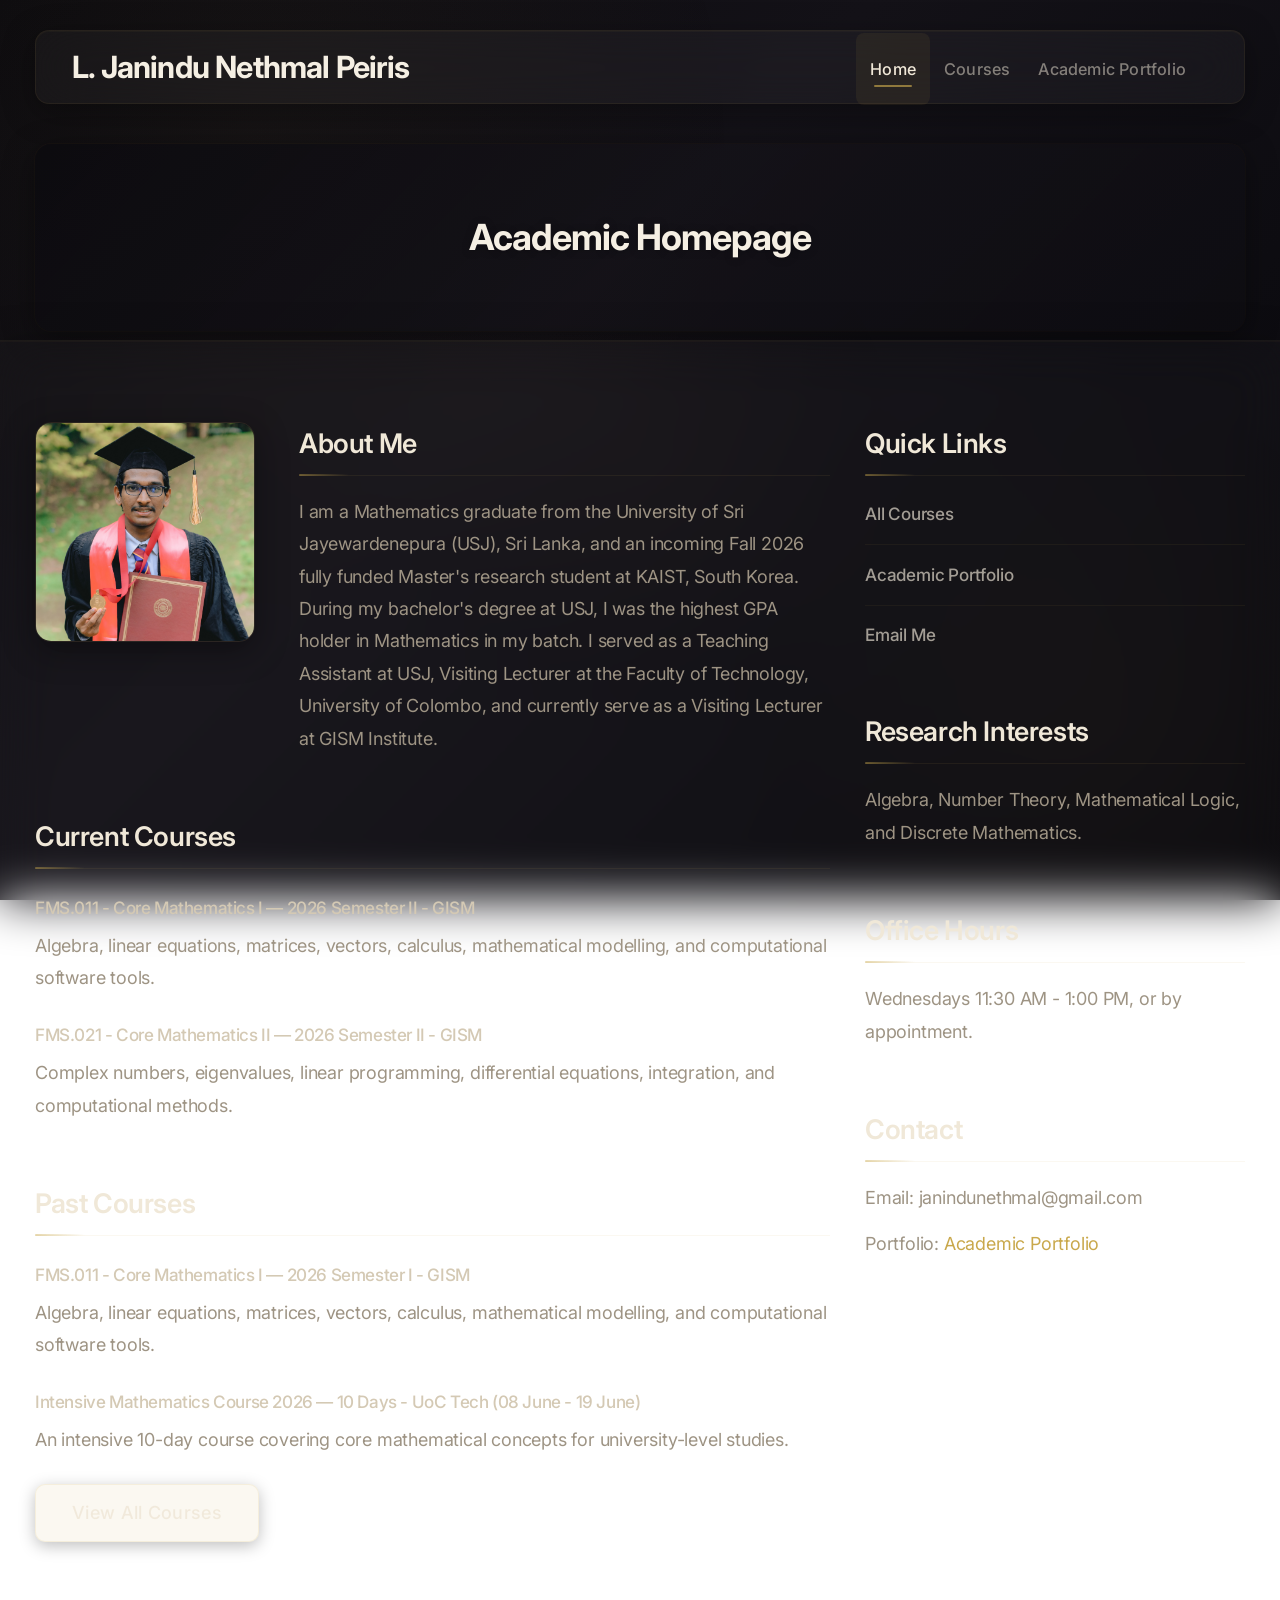
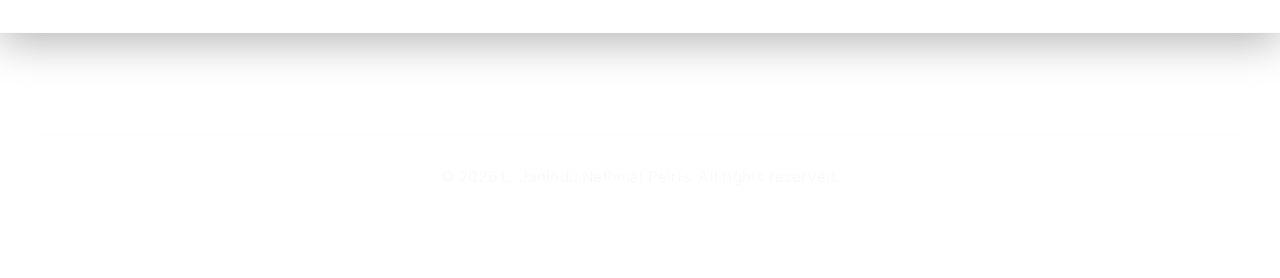
==== index.html @ fde42e86 "Update page title for brevity: reflect "Janindu Nethmal - My Academic Teaching Website"" ====
<!DOCTYPE HTML>
<html>
<head>
	<title>Janindu Nethmal - My Academic Teaching Website</title>
	<meta charset="utf-8" />
	<meta name="viewport" content="width=device-width, initial-scale=1, user-scalable=no" />
	<link rel="stylesheet" href="assets/css/main.css" />
</head>
<body>
<div id="page-wrapper">
<div id="header-wrapper"><div class="container"><div class="row"><div class="col-12"><header id="header"><h1><a href="index.html" id="logo">L. Janindu Nethmal Peiris</a></h1><nav id="nav"><a href="index.html" class="current-page-item">Home</a><a href="courses.html">Courses</a><a href="https://janindunethmal.github.io/my-academic-portfolio-website/" target="_blank">Academic Portfolio</a></nav></header></div></div></div></div>
<div id="banner-wrapper"><div class="container"><div id="banner"><h2>Academic Homepage</h2></div></div></div>
<div id="main"><div class="container"><div class="row main-row"><div class="col-8 col-12-medium">
<section class="about-section"><div class="about-grid"><div class="about-photo-col"><div class="about-photo-wrapper"><img src="images/profile.jpg" alt="L. Janindu Nethmal Peiris" class="about-photo" /></div></div><div class="about-text-col"><h2>About Me</h2>
<p>I am a Mathematics graduate from the University of Sri Jayewardenepura (USJ), Sri Lanka, and an incoming Fall 2026 fully funded Master's research student at KAIST, South Korea. During my bachelor's degree at USJ, I was the highest GPA holder in Mathematics in my batch. I served as a Teaching Assistant at USJ, Visiting Lecturer at the Faculty of Technology, University of Colombo, and currently serve as a Visiting Lecturer at GISM Institute.</p>
</div></div></section>
<section><h2>Current Courses</h2><ul class="small-image-list">
<li><a href="FMS.011%20Core%20Mathematics%20I%20-%202026%20Semester%20II.html"><h4>FMS.011 - Core Mathematics I &mdash; 2026 Semester II - GISM</h4></a><p>Algebra, linear equations, matrices, vectors, calculus, mathematical modelling, and computational software tools.</p></li>
<li><a href="FMS.021%20Core%20Mathematics%20II%20-%202026%20Semester%20II.html"><h4>FMS.021 - Core Mathematics II &mdash; 2026 Semester II - GISM</h4></a><p>Complex numbers, eigenvalues, linear programming, differential equations, integration, and computational methods.</p></li>
</ul></section>
<section><h2>Past Courses</h2><ul class="small-image-list">
<li><a href="FMS.011%20Core%20Mathematics%20I%20-%202026%20Semester%20I.html"><h4>FMS.011 - Core Mathematics I &mdash; 2026 Semester I - GISM</h4></a><p>Algebra, linear equations, matrices, vectors, calculus, mathematical modelling, and computational software tools.</p></li>
<li><a href="course-intensive-maths-uoc-tech.html"><h4>Intensive Mathematics Course 2026 &mdash; 10 Days - UoC Tech (08 June - 19 June)</h4></a><p>An intensive 10-day course covering core mathematical concepts for university-level studies.</p></li>
</ul><footer class="controls"><a href="courses.html" class="button">View All Courses</a></footer></section>
</div><div class="col-4 col-12-medium">
<section><h2>Quick Links</h2><ul class="link-list"><li><a href="courses.html">All Courses</a></li><li><a href="https://janindunethmal.github.io/my-academic-portfolio-website/" target="_blank">Academic Portfolio</a></li><li><a href="mailto:janindunethmal@gmail.com">Email Me</a></li></ul></section>
<section><h2>Research Interests</h2><p>Algebra, Number Theory, Mathematical Logic, and Discrete Mathematics.</p></section>
<section><h2>Office Hours</h2>
<p>Wednesdays 11:30 AM - 1:00 PM, or by appointment.</p>
</section>
<section><h2>Contact</h2><p>Email: janindunethmal@gmail.com</p><p>Portfolio: <a href="https://janindunethmal.github.io/my-academic-portfolio-website" target="_blank">Academic Portfolio</a></p></section>
</div></div></div></div>
<div id="footer-wrapper"><div class="container"><div class="row"><div class="col-12"><div id="copyright">&copy; 2026 L. Janindu Nethmal Peiris. All rights reserved.</div></div></div></div></div>
</div>
<script src="assets/js/jquery.min.js"></script><script src="assets/js/browser.min.js"></script><script src="assets/js/breakpoints.min.js"></script><script src="assets/js/util.js"></script><script src="assets/js/main.js"></script>
</body>
</html>
---- assets/css/main.css ----
@import url("https://fonts.googleapis.com/css2?family=Inter:wght@300;400;500;600;700&family=Ubuntu+Condensed&display=swap");

/*
	Minimaxing by HTML5 UP — Crystal Glassmorphism Redesign
*/

html, body, div, span, applet, object,
iframe, h1, h2, h3, h4, h5, h6, p, blockquote,
pre, a, abbr, acronym, address, big, cite,
code, del, dfn, em, img, ins, kbd, q, s, samp,
small, strike, strong, sub, sup, tt, var, b,
u, i, center, dl, dt, dd, ol, ul, li, fieldset,
form, label, legend, table, caption, tbody,
tfoot, thead, tr, th, td, article, aside,
canvas, details, embed, figure, figcaption,
footer, header, hgroup, menu, nav, output, ruby,
section, summary, time, mark, audio, video {
	margin: 0;
	padding: 0;
	border: 0;
	font-size: 100%;
	font: inherit;
	vertical-align: baseline;}

article, aside, details, figcaption, figure,
footer, header, hgroup, menu, nav, section {
	display: block;}

body {
	line-height: 1;
}

ol, ul {
	list-style: none;
}

blockquote, q {
	quotes: none;
}

	blockquote:before, blockquote:after, q:before, q:after {
		content: '';
		content: none;
	}

table {
	border-collapse: collapse;
	border-spacing: 0;
}

body {
	-webkit-text-size-adjust: none;
}

mark {
	background-color: transparent;
	color: inherit;
}

input::-moz-focus-inner {
	border: 0;
	padding: 0;
}

input, select, textarea {
	-moz-appearance: none;
	-webkit-appearance: none;
	-ms-appearance: none;
	appearance: none;
}

/* Basic */

	html {
		box-sizing: border-box;
	}

	*, *:before, *:after {
		box-sizing: inherit;
	}

	@-ms-viewport {
		width: device-width;
	}

	body {
		font-size: 13.5pt;
		font-family: 'Inter', -apple-system, BlinkMacSystemFont, 'Segoe UI', sans-serif;
		background: linear-gradient(135deg, #0c0b0f 0%, #141218 40%, #0e0d12 70%, #09080c 100%);
		background-attachment: fixed;
		color: #b8b0a4;
		letter-spacing: -0.2px;
		line-height: 1.6;
		-webkit-font-smoothing: antialiased;
		-moz-osx-font-smoothing: grayscale;
		min-height: 100vh;
	}

	body::before {
		content: '';
		position: fixed;
		top: 0;
		left: 0;
		width: 100%;
		height: 100%;
		background:
			radial-gradient(ellipse 700px 700px at 20% 15%, rgba(201, 168, 76, 0.045) 0%, transparent 70%),
			radial-gradient(ellipse 500px 500px at 85% 80%, rgba(180, 140, 60, 0.03) 0%, transparent 70%),
			radial-gradient(ellipse 400px 400px at 50% 50%, rgba(160, 120, 50, 0.025) 0%, transparent 70%);
		pointer-events: none;
		z-index: 0;
	}

	h1, h2, h3, h4 {
		color: #f0e8d8;
		font-weight: 600;
		letter-spacing: -0.4px;
	}

	h1 {
		font-weight: 700;
	}

	h2 {
		font-size: 1.5em;
		margin-bottom: 1em;
		position: relative;
	}

	h3, h4 {
		color: #d4c9b4;
		margin-bottom: 0.5em;
	}

	h3 {
		font-size: 1.15em;
		margin-bottom: 0.8em;
		font-weight: 600;
	}

	h4 {
		font-size: 0.95em;
		font-weight: 500;
	}

	p, ul {
		margin-bottom: 1.25em;
	}

	p {
		line-height: 1.85em;
		color: #9e9484;
	}

	strong {
		color: #e8e0d0;
		font-weight: 600;
	}

	img.left {
		float: left;
		margin: 2px 1.25em 0 0;
	}

	img.top {
		margin: 4px 0 2.25em 0;
	}

	ul {
		padding: 0.25em 0 0 0;
	}

	a {
		color: #c9a84c;
		text-decoration: none;
		transition: color 0.3s ease;
	}

		a:hover {
			color: #e0c468;
			text-decoration: none;
		}

	* > p:last-child {
		margin-bottom: 0 !important;
	}

	section, article {
		margin: 0 0 60px 0;
	}

	section:last-child, article:last-child {
		margin-bottom: 0;
	}

/* Page Wrapper */

	#page-wrapper {
		position: relative;
		z-index: 1;
	}

/* Animations */

	@keyframes fadeIn {
		from { opacity: 0; transform: translateY(12px); }
		to { opacity: 1; transform: translateY(0); }
	}

/* Container */

	.container {
		margin: 0 auto;
		max-width: 100%;
		width: 1200px;
	}

		@media screen and (max-width: 1680px) {

			.container {
				width: 1200px;
			}

		}

		@media screen and (max-width: 1280px) {

			.container {
				width: calc(100% - 70px);
			}

		}

		@media screen and (max-width: 980px) {

			.container {
				width: calc(100% - 100px);
			}

		}

		@media screen and (max-width: 736px) {

			.container {
				width: calc(100% - 40px);
			}

		}

/* Row */

	.row {
		display: flex;
		flex-wrap: wrap;
		box-sizing: border-box;
		align-items: stretch;
	}

		.row > * {
			box-sizing: border-box;
		}

		.row.gtr-uniform > * > :last-child {
			margin-bottom: 0;
		}

		.row.aln-left {
			justify-content: flex-start;
		}

		.row.aln-center {
			justify-content: center;
		}

		.row.aln-right {
			justify-content: flex-end;
		}

		.row.aln-top {
			align-items: flex-start;
		}

		.row.aln-middle {
			align-items: center;
		}

		.row.aln-bottom {
			align-items: flex-end;
		}

		.row > .imp {
			order: -1;
		}

		.row > .col-1 {
			width: 8.33333%;
		}

		.row > .off-1 {
			margin-left: 8.33333%;
		}

		.row > .col-2 {
			width: 16.66667%;
		}

		.row > .off-2 {
			margin-left: 16.66667%;
		}

		.row > .col-3 {
			width: 25%;
		}

		.row > .off-3 {
			margin-left: 25%;
		}

		.row > .col-4 {
			width: 33.33333%;
		}

		.row > .off-4 {
			margin-left: 33.33333%;
		}

		.row > .col-5 {
			width: 41.66667%;
		}

		.row > .off-5 {
			margin-left: 41.66667%;
		}

		.row > .col-6 {
			width: 50%;
		}

		.row > .off-6 {
			margin-left: 50%;
		}

		.row > .col-7 {
			width: 58.33333%;
		}

		.row > .off-7 {
			margin-left: 58.33333%;
		}

		.row > .col-8 {
			width: 66.66667%;
		}

		.row > .off-8 {
			margin-left: 66.66667%;
		}

		.row > .col-9 {
			width: 75%;
		}

		.row > .off-9 {
			margin-left: 75%;
		}

		.row > .col-10 {
			width: 83.33333%;
		}

		.row > .off-10 {
			margin-left: 83.33333%;
		}

		.row > .col-11 {
			width: 91.66667%;
		}

		.row > .off-11 {
			margin-left: 91.66667%;
		}

		.row > .col-12 {
			width: 100%;
		}

		.row > .off-12 {
			margin-left: 100%;
		}

		.row.gtr-0 {
			margin-top: 0px;
			margin-left: 0px;
		}

			.row.gtr-0 > * {
				padding: 0px 0 0 0px;
			}

			.row.gtr-0.gtr-uniform {
				margin-top: 0px;
			}

				.row.gtr-0.gtr-uniform > * {
					padding-top: 0px;
				}

		.row.gtr-25 {
			margin-top: -12.5px;
			margin-left: -12.5px;
		}

			.row.gtr-25 > * {
				padding: 12.5px 0 0 12.5px;
			}

			.row.gtr-25.gtr-uniform {
				margin-top: -12.5px;
			}

				.row.gtr-25.gtr-uniform > * {
					padding-top: 12.5px;
				}

		.row.gtr-50 {
			margin-top: -25px;
			margin-left: -25px;
		}

			.row.gtr-50 > * {
				padding: 25px 0 0 25px;
			}

			.row.gtr-50.gtr-uniform {
				margin-top: -25px;
			}

				.row.gtr-50.gtr-uniform > * {
					padding-top: 25px;
				}

		.row {
			margin-top: -50px;
			margin-left: -50px;
		}

			.row > * {
				padding: 50px 0 0 50px;
			}

			.row.gtr-uniform {
				margin-top: -50px;
			}

				.row.gtr-uniform > * {
					padding-top: 50px;
				}

		.row.gtr-150 {
			margin-top: -75px;
			margin-left: -75px;
		}

			.row.gtr-150 > * {
				padding: 75px 0 0 75px;
			}

			.row.gtr-150.gtr-uniform {
				margin-top: -75px;
			}

				.row.gtr-150.gtr-uniform > * {
					padding-top: 75px;
				}

		.row.gtr-200 {
			margin-top: -100px;
			margin-left: -100px;
		}

			.row.gtr-200 > * {
				padding: 100px 0 0 100px;
			}

			.row.gtr-200.gtr-uniform {
				margin-top: -100px;
			}

				.row.gtr-200.gtr-uniform > * {
					padding-top: 100px;
				}

		@media screen and (max-width: 1680px) {

			.row {
				display: flex;
				flex-wrap: wrap;
				box-sizing: border-box;
				align-items: stretch;
			}

				.row > * {
					box-sizing: border-box;
				}

				.row.gtr-uniform > * > :last-child {
					margin-bottom: 0;
				}

				.row.aln-left {
					justify-content: flex-start;
				}

				.row.aln-center {
					justify-content: center;
				}

				.row.aln-right {
					justify-content: flex-end;
				}

				.row.aln-top {
					align-items: flex-start;
				}

				.row.aln-middle {
					align-items: center;
				}

				.row.aln-bottom {
					align-items: flex-end;
				}

				.row > .imp-xlarge {
					order: -1;
				}

				.row > .col-1-xlarge {
					width: 8.33333%;
				}

				.row > .off-1-xlarge {
					margin-left: 8.33333%;
				}

				.row > .col-2-xlarge {
					width: 16.66667%;
				}

				.row > .off-2-xlarge {
					margin-left: 16.66667%;
				}

				.row > .col-3-xlarge {
					width: 25%;
				}

				.row > .off-3-xlarge {
					margin-left: 25%;
				}

				.row > .col-4-xlarge {
					width: 33.33333%;
				}

				.row > .off-4-xlarge {
					margin-left: 33.33333%;
				}

				.row > .col-5-xlarge {
					width: 41.66667%;
				}

				.row > .off-5-xlarge {
					margin-left: 41.66667%;
				}

				.row > .col-6-xlarge {
					width: 50%;
				}

				.row > .off-6-xlarge {
					margin-left: 50%;
				}

				.row > .col-7-xlarge {
					width: 58.33333%;
				}

				.row > .off-7-xlarge {
					margin-left: 58.33333%;
				}

				.row > .col-8-xlarge {
					width: 66.66667%;
				}

				.row > .off-8-xlarge {
					margin-left: 66.66667%;
				}

				.row > .col-9-xlarge {
					width: 75%;
				}

				.row > .off-9-xlarge {
					margin-left: 75%;
				}

				.row > .col-10-xlarge {
					width: 83.33333%;
				}

				.row > .off-10-xlarge {
					margin-left: 83.33333%;
				}

				.row > .col-11-xlarge {
					width: 91.66667%;
				}

				.row > .off-11-xlarge {
					margin-left: 91.66667%;
				}

				.row > .col-12-xlarge {
					width: 100%;
				}

				.row > .off-12-xlarge {
					margin-left: 100%;
				}

				.row.gtr-0 {
					margin-top: 0px;
					margin-left: 0px;
				}

					.row.gtr-0 > * {
						padding: 0px 0 0 0px;
					}

					.row.gtr-0.gtr-uniform {
						margin-top: 0px;
					}

						.row.gtr-0.gtr-uniform > * {
							padding-top: 0px;
						}

				.row.gtr-25 {
					margin-top: -12.5px;
					margin-left: -12.5px;
				}

					.row.gtr-25 > * {
						padding: 12.5px 0 0 12.5px;
					}

					.row.gtr-25.gtr-uniform {
						margin-top: -12.5px;
					}

						.row.gtr-25.gtr-uniform > * {
							padding-top: 12.5px;
						}

				.row.gtr-50 {
					margin-top: -25px;
					margin-left: -25px;
				}

					.row.gtr-50 > * {
						padding: 25px 0 0 25px;
					}

					.row.gtr-50.gtr-uniform {
						margin-top: -25px;
					}

						.row.gtr-50.gtr-uniform > * {
							padding-top: 25px;
						}

				.row {
					margin-top: -50px;
					margin-left: -50px;
				}

					.row > * {
						padding: 50px 0 0 50px;
					}

					.row.gtr-uniform {
						margin-top: -50px;
					}

						.row.gtr-uniform > * {
							padding-top: 50px;
						}

				.row.gtr-150 {
					margin-top: -75px;
					margin-left: -75px;
				}

					.row.gtr-150 > * {
						padding: 75px 0 0 75px;
					}

					.row.gtr-150.gtr-uniform {
						margin-top: -75px;
					}

						.row.gtr-150.gtr-uniform > * {
							padding-top: 75px;
						}

				.row.gtr-200 {
					margin-top: -100px;
					margin-left: -100px;
				}

					.row.gtr-200 > * {
						padding: 100px 0 0 100px;
					}

					.row.gtr-200.gtr-uniform {
						margin-top: -100px;
					}

						.row.gtr-200.gtr-uniform > * {
							padding-top: 100px;
						}

		}

		@media screen and (max-width: 1280px) {

			.row {
				display: flex;
				flex-wrap: wrap;
				box-sizing: border-box;
				align-items: stretch;
			}

				.row > * {
					box-sizing: border-box;
				}

				.row.gtr-uniform > * > :last-child {
					margin-bottom: 0;
				}

				.row.aln-left {
					justify-content: flex-start;
				}

				.row.aln-center {
					justify-content: center;
				}

				.row.aln-right {
					justify-content: flex-end;
				}

				.row.aln-top {
					align-items: flex-start;
				}

				.row.aln-middle {
					align-items: center;
				}

				.row.aln-bottom {
					align-items: flex-end;
				}

				.row > .imp-large {
					order: -1;
				}

				.row > .col-1-large {
					width: 8.33333%;
				}

				.row > .off-1-large {
					margin-left: 8.33333%;
				}

				.row > .col-2-large {
					width: 16.66667%;
				}

				.row > .off-2-large {
					margin-left: 16.66667%;
				}

				.row > .col-3-large {
					width: 25%;
				}

				.row > .off-3-large {
					margin-left: 25%;
				}

				.row > .col-4-large {
					width: 33.33333%;
				}

				.row > .off-4-large {
					margin-left: 33.33333%;
				}

				.row > .col-5-large {
					width: 41.66667%;
				}

				.row > .off-5-large {
					margin-left: 41.66667%;
				}

				.row > .col-6-large {
					width: 50%;
				}

				.row > .off-6-large {
					margin-left: 50%;
				}

				.row > .col-7-large {
					width: 58.33333%;
				}

				.row > .off-7-large {
					margin-left: 58.33333%;
				}

				.row > .col-8-large {
					width: 66.66667%;
				}

				.row > .off-8-large {
					margin-left: 66.66667%;
				}

				.row > .col-9-large {
					width: 75%;
				}

				.row > .off-9-large {
					margin-left: 75%;
				}

				.row > .col-10-large {
					width: 83.33333%;
				}

				.row > .off-10-large {
					margin-left: 83.33333%;
				}

				.row > .col-11-large {
					width: 91.66667%;
				}

				.row > .off-11-large {
					margin-left: 91.66667%;
				}

				.row > .col-12-large {
					width: 100%;
				}

				.row > .off-12-large {
					margin-left: 100%;
				}

				.row.gtr-0 {
					margin-top: 0px;
					margin-left: 0px;
				}

					.row.gtr-0 > * {
						padding: 0px 0 0 0px;
					}

					.row.gtr-0.gtr-uniform {
						margin-top: 0px;
					}

						.row.gtr-0.gtr-uniform > * {
							padding-top: 0px;
						}

				.row.gtr-25 {
					margin-top: -8.75px;
					margin-left: -8.75px;
				}

					.row.gtr-25 > * {
						padding: 8.75px 0 0 8.75px;
					}

					.row.gtr-25.gtr-uniform {
						margin-top: -8.75px;
					}

						.row.gtr-25.gtr-uniform > * {
							padding-top: 8.75px;
						}

				.row.gtr-50 {
					margin-top: -17.5px;
					margin-left: -17.5px;
				}

					.row.gtr-50 > * {
						padding: 17.5px 0 0 17.5px;
					}

					.row.gtr-50.gtr-uniform {
						margin-top: -17.5px;
					}

						.row.gtr-50.gtr-uniform > * {
							padding-top: 17.5px;
						}

				.row {
					margin-top: -35px;
					margin-left: -35px;
				}

					.row > * {
						padding: 35px 0 0 35px;
					}

					.row.gtr-uniform {
						margin-top: -35px;
					}

						.row.gtr-uniform > * {
							padding-top: 35px;
						}

				.row.gtr-150 {
					margin-top: -52.5px;
					margin-left: -52.5px;
				}

					.row.gtr-150 > * {
						padding: 52.5px 0 0 52.5px;
					}

					.row.gtr-150.gtr-uniform {
						margin-top: -52.5px;
					}

						.row.gtr-150.gtr-uniform > * {
							padding-top: 52.5px;
						}

				.row.gtr-200 {
					margin-top: -70px;
					margin-left: -70px;
				}

					.row.gtr-200 > * {
						padding: 70px 0 0 70px;
					}

					.row.gtr-200.gtr-uniform {
						margin-top: -70px;
					}

						.row.gtr-200.gtr-uniform > * {
							padding-top: 70px;
						}

		}

		@media screen and (max-width: 980px) {

			.row {
				display: flex;
				flex-wrap: wrap;
				box-sizing: border-box;
				align-items: stretch;
			}

				.row > * {
					box-sizing: border-box;
				}

				.row.gtr-uniform > * > :last-child {
					margin-bottom: 0;
				}

				.row.aln-left {
					justify-content: flex-start;
				}

				.row.aln-center {
					justify-content: center;
				}

				.row.aln-right {
					justify-content: flex-end;
				}

				.row.aln-top {
					align-items: flex-start;
				}

				.row.aln-middle {
					align-items: center;
				}

				.row.aln-bottom {
					align-items: flex-end;
				}

				.row > .imp-medium {
					order: -1;
				}

				.row > .col-1-medium {
					width: 8.33333%;
				}

				.row > .off-1-medium {
					margin-left: 8.33333%;
				}

				.row > .col-2-medium {
					width: 16.66667%;
				}

				.row > .off-2-medium {
					margin-left: 16.66667%;
				}

				.row > .col-3-medium {
					width: 25%;
				}

				.row > .off-3-medium {
					margin-left: 25%;
				}

				.row > .col-4-medium {
					width: 33.33333%;
				}

				.row > .off-4-medium {
					margin-left: 33.33333%;
				}

				.row > .col-5-medium {
					width: 41.66667%;
				}

				.row > .off-5-medium {
					margin-left: 41.66667%;
				}

				.row > .col-6-medium {
					width: 50%;
				}

				.row > .off-6-medium {
					margin-left: 50%;
				}

				.row > .col-7-medium {
					width: 58.33333%;
				}

				.row > .off-7-medium {
					margin-left: 58.33333%;
				}

				.row > .col-8-medium {
					width: 66.66667%;
				}

				.row > .off-8-medium {
					margin-left: 66.66667%;
				}

				.row > .col-9-medium {
					width: 75%;
				}

				.row > .off-9-medium {
					margin-left: 75%;
				}

				.row > .col-10-medium {
					width: 83.33333%;
				}

				.row > .off-10-medium {
					margin-left: 83.33333%;
				}

				.row > .col-11-medium {
					width: 91.66667%;
				}

				.row > .off-11-medium {
					margin-left: 91.66667%;
				}

				.row > .col-12-medium {
					width: 100%;
				}

				.row > .off-12-medium {
					margin-left: 100%;
				}

				.row.gtr-0 {
					margin-top: 0px;
					margin-left: 0px;
				}

					.row.gtr-0 > * {
						padding: 0px 0 0 0px;
					}

					.row.gtr-0.gtr-uniform {
						margin-top: 0px;
					}

						.row.gtr-0.gtr-uniform > * {
							padding-top: 0px;
						}

				.row.gtr-25 {
					margin-top: -12.5px;
					margin-left: -12.5px;
				}

					.row.gtr-25 > * {
						padding: 12.5px 0 0 12.5px;
					}

					.row.gtr-25.gtr-uniform {
						margin-top: -12.5px;
					}

						.row.gtr-25.gtr-uniform > * {
							padding-top: 12.5px;
						}

				.row.gtr-50 {
					margin-top: -25px;
					margin-left: -25px;
				}

					.row.gtr-50 > * {
						padding: 25px 0 0 25px;
					}

					.row.gtr-50.gtr-uniform {
						margin-top: -25px;
					}

						.row.gtr-50.gtr-uniform > * {
							padding-top: 25px;
						}

				.row {
					margin-top: -50px;
					margin-left: -50px;
				}

					.row > * {
						padding: 50px 0 0 50px;
					}

					.row.gtr-uniform {
						margin-top: -50px;
					}

						.row.gtr-uniform > * {
							padding-top: 50px;
						}

				.row.gtr-150 {
					margin-top: -75px;
					margin-left: -75px;
				}

					.row.gtr-150 > * {
						padding: 75px 0 0 75px;
					}

					.row.gtr-150.gtr-uniform {
						margin-top: -75px;
					}

						.row.gtr-150.gtr-uniform > * {
							padding-top: 75px;
						}

				.row.gtr-200 {
					margin-top: -100px;
					margin-left: -100px;
				}

					.row.gtr-200 > * {
						padding: 100px 0 0 100px;
					}

					.row.gtr-200.gtr-uniform {
						margin-top: -100px;
					}

						.row.gtr-200.gtr-uniform > * {
							padding-top: 100px;
						}

		}

		@media screen and (max-width: 736px) {

			.row {
				display: flex;
				flex-wrap: wrap;
				box-sizing: border-box;
				align-items: stretch;
			}

				.row > * {
					box-sizing: border-box;
				}

				.row.gtr-uniform > * > :last-child {
					margin-bottom: 0;
				}

				.row.aln-left {
					justify-content: flex-start;
				}

				.row.aln-center {
					justify-content: center;
				}

				.row.aln-right {
					justify-content: flex-end;
				}

				.row.aln-top {
					align-items: flex-start;
				}

				.row.aln-middle {
					align-items: center;
				}

				.row.aln-bottom {
					align-items: flex-end;
				}

				.row > .imp-small {
					order: -1;
				}

				.row > .col-1-small {
					width: 8.33333%;
				}

				.row > .off-1-small {
					margin-left: 8.33333%;
				}

				.row > .col-2-small {
					width: 16.66667%;
				}

				.row > .off-2-small {
					margin-left: 16.66667%;
				}

				.row > .col-3-small {
					width: 25%;
				}

				.row > .off-3-small {
					margin-left: 25%;
				}

				.row > .col-4-small {
					width: 33.33333%;
				}

				.row > .off-4-small {
					margin-left: 33.33333%;
				}

				.row > .col-5-small {
					width: 41.66667%;
				}

				.row > .off-5-small {
					margin-left: 41.66667%;
				}

				.row > .col-6-small {
					width: 50%;
				}

				.row > .off-6-small {
					margin-left: 50%;
				}

				.row > .col-7-small {
					width: 58.33333%;
				}

				.row > .off-7-small {
					margin-left: 58.33333%;
				}

				.row > .col-8-small {
					width: 66.66667%;
				}

				.row > .off-8-small {
					margin-left: 66.66667%;
				}

				.row > .col-9-small {
					width: 75%;
				}

				.row > .off-9-small {
					margin-left: 75%;
				}

				.row > .col-10-small {
					width: 83.33333%;
				}

				.row > .off-10-small {
					margin-left: 83.33333%;
				}

				.row > .col-11-small {
					width: 91.66667%;
				}

				.row > .off-11-small {
					margin-left: 91.66667%;
				}

				.row > .col-12-small {
					width: 100%;
				}

				.row > .off-12-small {
					margin-left: 100%;
				}

				.row.gtr-0 {
					margin-top: 0px;
					margin-left: 0px;
				}

					.row.gtr-0 > * {
						padding: 0px 0 0 0px;
					}

					.row.gtr-0.gtr-uniform {
						margin-top: 0px;
					}

						.row.gtr-0.gtr-uniform > * {
							padding-top: 0px;
						}

				.row.gtr-25 {
					margin-top: -5px;
					margin-left: -5px;
				}

					.row.gtr-25 > * {
						padding: 5px 0 0 5px;
					}

					.row.gtr-25.gtr-uniform {
						margin-top: -5px;
					}

						.row.gtr-25.gtr-uniform > * {
							padding-top: 5px;
						}

				.row.gtr-50 {
					margin-top: -10px;
					margin-left: -10px;
				}

					.row.gtr-50 > * {
						padding: 10px 0 0 10px;
					}

					.row.gtr-50.gtr-uniform {
						margin-top: -10px;
					}

						.row.gtr-50.gtr-uniform > * {
							padding-top: 10px;
						}

				.row {
					margin-top: -20px;
					margin-left: -20px;
				}

					.row > * {
						padding: 20px 0 0 20px;
					}

					.row.gtr-uniform {
						margin-top: -20px;
					}

						.row.gtr-uniform > * {
							padding-top: 20px;
						}

				.row.gtr-150 {
					margin-top: -30px;
					margin-left: -30px;
				}

					.row.gtr-150 > * {
						padding: 30px 0 0 30px;
					}

					.row.gtr-150.gtr-uniform {
						margin-top: -30px;
					}

						.row.gtr-150.gtr-uniform > * {
							padding-top: 30px;
						}

				.row.gtr-200 {
					margin-top: -40px;
					margin-left: -40px;
				}

					.row.gtr-200 > * {
						padding: 40px 0 0 40px;
					}

					.row.gtr-200.gtr-uniform {
						margin-top: -40px;
					}

						.row.gtr-200.gtr-uniform > * {
							padding-top: 40px;
						}

		}

/* Reusable */

	article.blog-post {
		position: relative;
	}

		article.blog-post .comments {
			position: absolute;
			top: 0;
			right: 0;
			height: 32px;
			line-height: 24px;
			padding-left: 40px;
			background: url("images/icon-bubble.png") no-repeat;
		}

		article.blog-post .blog-post-image {
			width: 100%;
		}

	ul.small-image-list li {
		overflow: hidden;
		margin-bottom: 1.5em;
	}

		ul.small-image-list li img {
			width: 78px;
		}

	ul.big-image-list li {
		overflow: hidden;
		margin-bottom: 2em;
	}

		ul.big-image-list li img {
			width: 178px;
		}

	ul.link-list li {
		border-top: solid 1px rgba(201, 168, 76, 0.06);
		padding: 0.85em 0 0 0;
		margin: 0.85em 0 0 0;
	}

		ul.link-list li:first-child {
			padding-top: 0;
			margin-top: 0;
			border-top: 0;
		}

	ul.link-list li a {
		color: rgba(240, 232, 216, 0.65);
		font-weight: 500;
		text-decoration: none;
		transition: color 0.3s ease, padding-left 0.3s ease;
		display: inline-block;
		font-size: 0.95em;
	}

	ul.link-list li a:hover {
		color: #c9a84c;
		padding-left: 6px;
		text-decoration: none;
	}

	.button {
		background: rgba(201, 168, 76, 0.08);
		backdrop-filter: blur(12px);
		-webkit-backdrop-filter: blur(12px);
		display: inline-block;
		padding: 14px 36px;
		background-color: rgba(201, 168, 76, 0.08);
		border-radius: 10px;
		text-decoration: none;
		color: rgba(240, 232, 216, 0.85);
		font-size: 1em;
		font-weight: 500;
		letter-spacing: 0.3px;
		border: 1px solid rgba(201, 168, 76, 0.12);
		box-shadow: 0 4px 16px rgba(0, 0, 0, 0.25);
		transition: all 0.3s ease;
		position: relative;
		overflow: hidden;
	}

		.button:hover {
			background: rgba(201, 168, 76, 0.14);
			border-color: rgba(201, 168, 76, 0.2);
			box-shadow: 0 6px 24px rgba(0, 0, 0, 0.3);
			transform: translateY(-2px);
			text-decoration: none;
			color: #f5efe3;
		}

		.button:active {
			transform: translateY(0);
			box-shadow: 0 2px 8px rgba(0, 0, 0, 0.2);
		}

/* Header */

	#header-wrapper {
		background: transparent;
	}

	#header {
		background: rgba(255, 255, 255, 0.035);
		backdrop-filter: blur(24px);
		-webkit-backdrop-filter: blur(24px);
		box-sizing: content-box;
		position: relative;
		margin: 2.5% 0 2.5% 0;
		padding: 0 44px 0 44px;
		border-radius: 14px;
		border: 1px solid rgba(201, 168, 76, 0.08);
		box-shadow: 0 8px 32px rgba(0, 0, 0, 0.35), inset 0 1px 0 rgba(201, 168, 76, 0.04);
		background-color: rgba(255, 255, 255, 0.035);
		height: 80px;
	}

		#header h1 {
			position: absolute;
			left: 44px;
			top: 0;
			color: #f5efe3;
			font-size: 2em;
			font-weight: 700;
			letter-spacing: -0.8px;
			line-height: 80px;
		}

			#header h1 a {
				color: #f5efe3;
				text-decoration: none;
				transition: color 0.3s ease;
			}

			#header h1 a:hover {
				color: #c9a84c;
				text-decoration: none;
			}

		#header nav {
			position: absolute;
			right: 44px;
			top: 0;
			line-height: 80px;
			font-size: 0.95em;
			font-weight: 500;
			letter-spacing: 0.2px;
		}

			#header nav a {
				display: inline-block;
				text-decoration: none;
				color: rgba(240, 232, 216, 0.5);
				padding: 0 18px 0 18px;
				outline: 0;
				transition: color 0.3s ease, background 0.3s ease;
				border-radius: 8px;
				margin: 2px 0;
				position: relative;
			}

				#header nav a:hover {
					color: rgba(201, 168, 76, 0.9);
					background: rgba(201, 168, 76, 0.06);
					text-decoration: none;
				}

				#header nav a.current-page-item {
					color: #f0e8d8;
					background: rgba(201, 168, 76, 0.08);
				}

				#header nav a.current-page-item::after {
					content: '';
					position: absolute;
					bottom: 18px;
					left: 18px;
					right: 18px;
					height: 2px;
					background: rgba(201, 168, 76, 0.65);
					border-radius: 1px;
				}

/* Banner */

	#banner-wrapper {
		background: transparent;
		padding: 0.5em 0;
	}

	#banner {
		position: relative;
		width: 100%;
		padding: 4.5em 2em;
		border-radius: 16px;
		background-image: url(images/banner.jpg);
		background-size: cover;
		background-position: center;
		text-align: center;
		box-shadow: 0 8px 32px rgba(0, 0, 0, 0.4), 0 0 0 1px rgba(201, 168, 76, 0.03);
		overflow: hidden;
		display: flex;
		align-items: center;
		justify-content: center;
		min-height: 200px;
		animation: fadeIn 0.8s ease both;
	}

		#banner::before {
			content: '';
			position: absolute;
			top: 0;
			left: 0;
			right: 0;
			bottom: 0;
			background: linear-gradient(135deg, rgba(12, 11, 15, 0.9) 0%, rgba(20, 18, 24, 0.82) 50%, rgba(14, 13, 18, 0.9) 100%);
			z-index: 1;
		}

		#banner > * {
			position: relative;
			z-index: 2;
		}

		#banner h2 {
			font-size: 2.2em;
			color: #f5efe3;
			text-align: center;
			letter-spacing: -1px;
			margin: 0;
			font-weight: 700;
			text-shadow: 0 1px 8px rgba(0, 0, 0, 0.3);
			line-height: 1.2;
		}

		#banner span {
			display: block;
			left: 0;
			margin: 0.75em 0 0 0;
			font-size: 1.5em;
			color: rgba(255, 255, 255, 0.85);
			letter-spacing: 0;
			font-weight: 300;
			opacity: 1;
		}

	/* About Section */
		.about-section {
			margin-bottom: 60px;
		}

		.about-grid {
			display: flex;
			gap: 44px;
			align-items: flex-start;
		}

		.about-photo-col {
			flex-shrink: 0;
			width: 220px;
		}

		.about-photo-wrapper {
			position: relative;
			width: 220px;
			height: 220px;
		}

	.about-photo {
		width: 220px;
		height: 220px;
		border-radius: 16px;
		object-fit: cover;
		border: 1px solid rgba(201, 168, 76, 0.1);
		box-shadow: 0 8px 32px rgba(0, 0, 0, 0.4);
		transition: transform 0.4s ease, box-shadow 0.4s ease, border-color 0.4s ease;
		display: block;
	}

	.about-photo:hover {
		transform: translateY(-3px);
		box-shadow: 0 12px 40px rgba(0, 0, 0, 0.5);
		border-color: rgba(201, 168, 76, 0.18);
	}

		.about-text-col {
			flex: 1;
			min-width: 0;
		}

		.about-text-col h2 {
			margin-top: 0;
		}

		@media screen and (max-width: 736px) {

			.about-grid {
				flex-direction: column;
				align-items: center;
				gap: 28px;
			}

			.about-photo-col {
				width: 150px;
			}

			.about-photo-wrapper,
			.about-photo {
				width: 150px;
				height: 150px;
				border-radius: 14px;
			}

			.about-text-col {
				text-align: center;
			}

		}

/* Main */

	#main {
		background: rgba(255, 255, 255, 0.025);
		backdrop-filter: blur(24px);
		-webkit-backdrop-filter: blur(24px);
		padding: 4.5em 0;
		box-shadow: 0 8px 40px rgba(0, 0, 0, 0.3), inset 0 1px 0 rgba(201, 168, 76, 0.03);
		border-top: 1px solid rgba(201, 168, 76, 0.04);
		border-bottom: 1px solid rgba(201, 168, 76, 0.04);
	}

/* Footer */

	#footer-wrapper {
		padding: 4em 0;
		background: transparent;
	}

/* Copyright */

	#copyright {
		text-align: center;
		color: rgba(240, 232, 216, 0.2);
		border-top: solid 1px rgba(201, 168, 76, 0.05);
		padding: 3em 0 0 0;
		margin: 3em 0 0 0;
		font-size: 0.85em;
		letter-spacing: 0.2px;
	}

		#copyright a {
			color: rgba(201, 168, 76, 0.3);
			transition: color 0.3s ease;
		}

		#copyright a:hover {
			color: rgba(201, 168, 76, 0.6);
		}

/* Large */

	@media screen and (max-width: 1280px) {

		/* Reusable */

			ul.small-image-list img {
				width: 50px;
			}

			ul.big-image-list img {
				width: 75px;
			}

		/* Header */

			#header {
				height: 72px;
			}

				#header h1 {
					font-size: 1.7em;
					line-height: 72px;
					left: 36px;
				}

				#header nav {
					line-height: 72px;
					font-size: 0.9em;
				}

					#header nav a {
						padding: 0 14px 0 14px;
					}

		/* Banner */

			#banner {
				width: 100%;
				padding: 4em 2em;
				min-height: 180px;
			}

				#banner h2 {
					font-size: 2em;
				}

		/* Footer */

			#footer-wrapper {
				padding: 3em 0;
			}

		/* Copyright */

			#copyright {
				padding: 2em 0 0 0;
				margin: 3em 0 0 0;
			}

	}

/* Small */

	#navPanel, #titleBar {
		display: none;
	}

	@media screen and (max-width: 980px) {

		/* Basic */

			html, body {
				overflow-x: hidden;
			}

		/* Page Wrapper */

			#page-wrapper {
				padding-top: 44px;
			}

		/* Header */

			#header-wrapper {
				background: transparent;
			}

			#header {
				display: none;
			}

			#banner {
				padding: 6em 0;
			}

				#banner h2 {
					font-size: 2.5em;
				}

		/* Nav */

			#page-wrapper {
				-moz-backface-visibility: hidden;
				-webkit-backface-visibility: hidden;
				-ms-backface-visibility: hidden;
				backface-visibility: hidden;
				-moz-transition: -moz-transform 0.5s ease;
				-webkit-transition: -webkit-transform 0.5s ease;
				-ms-transition: -ms-transform 0.5s ease;
				transition: transform 0.5s ease;
				padding-bottom: 1px;
			}

			#titleBar {
				background: rgba(12, 11, 15, 0.92);
				backdrop-filter: blur(24px);
				-webkit-backdrop-filter: blur(24px);
				-moz-backface-visibility: hidden;
				-webkit-backface-visibility: hidden;
				-ms-backface-visibility: hidden;
				backface-visibility: hidden;
				-moz-transition: -moz-transform 0.5s ease;
				-webkit-transition: -webkit-transform 0.5s ease;
				-ms-transition: -ms-transform 0.5s ease;
				transition: transform 0.5s ease;
				display: block;
				height: 44px;
				left: 0;
				position: fixed;
				top: 0;
				width: 100%;
				z-index: 10001;
				text-align: center;
				color: rgba(240, 232, 216, 0.85);
				font-size: 1.15em;
				font-weight: 500;
				background-color: rgba(12, 11, 15, 0.92);
				border-bottom: 1px solid rgba(201, 168, 76, 0.06);
			}

				#titleBar .title {
					line-height: 44px;
				}

				#titleBar .toggle {
					position: absolute;
					top: 0;
					left: 0;
					width: 80px;
					height: 60px;
				}

					#titleBar .toggle:after {
						content: '';
						position: absolute;
						left: 4px;
						top: 4px;
						color: #fff;
						text-align: center;
						line-height: 31px;
						font-size: 0.8em;
						width: 50px;
						height: 35px;
						border-radius: 8px;
						background: rgba(201, 168, 76, 0.08);
						border: 1px solid rgba(201, 168, 76, 0.1);
						box-shadow: 0 2px 8px rgba(0, 0, 0, 0.25);
					}

					#titleBar .toggle:before {
						content: '';
						position: absolute;
						width: 20px;
						height: 30px;
						background: url("images/mobileUI-site-nav-opener-bg.svg");
						top: 16px;
						left: 19px;
					}

					#titleBar .toggle:active:after {
						background: rgba(0, 0, 0, 0.2);
					}

			#navPanel {
				-moz-backface-visibility: hidden;
				-webkit-backface-visibility: hidden;
				-ms-backface-visibility: hidden;
				backface-visibility: hidden;
				-moz-transform: translateX(-275px);
				-webkit-transform: translateX(-275px);
				-ms-transform: translateX(-275px);
				transform: translateX(-275px);
				-moz-transition: -moz-transform 0.5s ease;
				-webkit-transition: -webkit-transform 0.5s ease;
				-ms-transition: -ms-transform 0.5s ease;
				transition: transform 0.5s ease;
				display: block;
				height: 100%;
				left: 0;
				overflow-y: auto;
				position: fixed;
				top: 0;
				width: 275px;
				z-index: 10002;
				background: rgba(12, 11, 15, 0.97);
				backdrop-filter: blur(24px);
				-webkit-backdrop-filter: blur(24px);
				color: #f0e8d8;
				box-shadow: 10px 0 40px rgba(0, 0, 0, 0.6);
				border-right: 1px solid rgba(201, 168, 76, 0.05);
			}

				#navPanel .link {
					display: block;
					color: rgba(240, 232, 216, 0.5);
					border-top: solid 1px rgba(201, 168, 76, 0.05);
					border-bottom: solid 1px rgba(0, 0, 0, 0.15);
					height: 52px;
					line-height: 52px;
					padding: 0 18px 0 18px;
					text-decoration: none;
					font-weight: 500;
					font-size: 0.95em;
					transition: background 0.25s ease, color 0.25s ease;
				}

					#navPanel .link:hover {
						background: rgba(201, 168, 76, 0.06);
						color: rgba(201, 168, 76, 0.9);
					}

					#navPanel .link:first-child {
						border-top: 0;
					}

					#navPanel .link:last-child {
						border-bottom: 0;
					}

			body.navPanel-visible #page-wrapper {
				-moz-transform: translateX(275px);
				-webkit-transform: translateX(275px);
				-ms-transform: translateX(275px);
				transform: translateX(275px);
			}

			body.navPanel-visible #titleBar {
				-moz-transform: translateX(275px);
				-webkit-transform: translateX(275px);
				-ms-transform: translateX(275px);
				transform: translateX(275px);
			}

			body.navPanel-visible #navPanel {
				-moz-transform: translateX(0);
				-webkit-transform: translateX(0);
				-ms-transform: translateX(0);
				transform: translateX(0);
			}

	}

/* Small */

	@media screen and (max-width: 736px) {

		/* Basic */

			body {
				font-size: 13pt;
			}

			h2 {
				font-size: 1.4em;
			}

			h3 {
				font-size: 1.2em;
			}

			h4 {
				font-size: 1em;
			}

		/* Reusable */

			ul.small-image-list li img {
				width: 100px;
			}

			ul.big-image-list li img {
				width: 100px;
			}

			ul.link-list {
				margin: 0 0 1em 0;
			}

			ul.link-list li {
				border-top-color: rgba(201, 168, 76, 0.06);
			}

			article.blog-post .comments {
				display: block;
				position: relative;
				top: -0.5em;
				margin: 0 0 0.5em 0;
			}

			.button {
				font-size: 1em;
			}

			.blog-post-image {
				width: 100%;
			}

		/* Banner */

			#banner-wrapper {
				background: transparent;
				padding: 0;
			}

			#banner {
				box-shadow: 0 4px 20px rgba(0, 0, 0, 0.3);
				padding: 3.5em 1.5em;
				min-height: 160px;
				border-radius: 12px;
			}

				#banner h2 {
					font-size: 1.5em;
					letter-spacing: -0.5px;
					line-height: 1.3em;
				}

		/* Main */

			#main {
				padding: 3em 0;
			}

		/* Footer */

			#footer-wrapper {
				padding: 40px 0;
			}

		/* Copyright */

			#copyright {
				text-align: center;
				color: rgba(255, 255, 255, 0.2);
				padding: 2em 0 0 0;
				font-size: 0.78em;
				line-height: 1.5em;
			}

			#copyright a {
				color: rgba(201, 168, 76, 0.3);
			}

	}

/* Custom Academic Website Styles */

	/* Course Cards */
		.course-card {
			padding: 30px;
			background: rgba(255, 255, 255, 0.035);
			backdrop-filter: blur(12px);
			-webkit-backdrop-filter: blur(12px);
			margin-bottom: 20px;
			border-left: 3px solid rgba(201, 168, 76, 0.35);
			border-radius: 14px;
			box-shadow: 0 4px 20px rgba(0, 0, 0, 0.25), inset 0 1px 0 rgba(201, 168, 76, 0.03);
			transition: transform 0.3s ease, box-shadow 0.3s ease, border-color 0.3s ease;
			position: relative;
			overflow: hidden;
			border-top: 1px solid rgba(201, 168, 76, 0.05);
			border-right: 1px solid rgba(255, 255, 255, 0.03);
			border-bottom: 1px solid rgba(255, 255, 255, 0.03);
		}

		.course-card:hover {
			transform: translateY(-4px);
			box-shadow: 0 8px 36px rgba(0, 0, 0, 0.35), 0 0 20px rgba(201, 168, 76, 0.04), inset 0 1px 0 rgba(201, 168, 76, 0.06);
			border-left-color: rgba(201, 168, 76, 0.55);
		}

		.course-card::before {
			content: '';
			position: absolute;
			top: 0;
			left: 0;
			right: 0;
			height: 1px;
			background: linear-gradient(90deg, rgba(201, 168, 76, 0.4), transparent);
			opacity: 0;
			transition: opacity 0.3s ease;
		}

		.course-card:hover::before {
			opacity: 1;
		}

		.course-card h3 {
			margin-bottom: 8px;
		}

		.course-card h3 a {
			color: #c9a84c;
			text-decoration: none;
			transition: color 0.2s ease, text-shadow 0.2s ease;
		}

		.course-card h3 a:hover {
			color: #e0c468;
			text-decoration: none;
			text-shadow: 0 0 10px rgba(201, 168, 76, 0.2);
		}

		.course-card h4 {
			margin-bottom: 12px;
			color: rgba(240, 232, 216, 0.4);
			font-size: 0.9em;
			font-weight: 400;
		}

		.course-card p {
			color: #a09888;
			line-height: 1.7;
		}

		.course-card ul.link-list li {
			border-top-color: rgba(201, 168, 76, 0.06);
		}

		.course-card ul.link-list li a {
			color: #c9a84c;
			font-weight: 500;
		}

	/* Materials Tables */
		.materials-table {
			width: 100%;
			border-collapse: collapse;
			margin: 20px 0;
			background: rgba(255, 255, 255, 0.03);
			backdrop-filter: blur(12px);
			-webkit-backdrop-filter: blur(12px);
			border-radius: 14px;
			overflow: hidden;
			box-shadow: 0 4px 20px rgba(0, 0, 0, 0.25), inset 0 1px 0 rgba(201, 168, 76, 0.03);
			border: 1px solid rgba(201, 168, 76, 0.06);
		}

		.materials-table thead {
			background: rgba(201, 168, 76, 0.1);
			color: #f0e8d8;
			border-bottom: 1px solid rgba(201, 168, 76, 0.12);
		}

		.materials-table thead th {
			padding: 14px 18px;
			text-align: left;
			font-weight: 500;
			font-size: 0.95em;
			letter-spacing: 0.2px;
		}

		.materials-table tbody tr {
			border-bottom: 1px solid rgba(255, 255, 255, 0.03);
			transition: background 0.2s ease;
		}

		.materials-table tbody tr:nth-child(even) {
			background: rgba(255, 255, 255, 0.015);
		}

		.materials-table tbody tr:hover {
			background: rgba(201, 168, 76, 0.05);
		}

		.materials-table tbody td {
			padding: 12px 18px;
			font-size: 0.9em;
			color: #a09888;
		}

	/* PDF Links */
		.pdf-link {
			color: #f87171 !important;
			text-decoration: none;
			font-weight: 600;
			font-size: 0.9em;
			transition: color 0.2s ease, transform 0.2s ease, text-shadow 0.2s ease;
			display: inline-block;
		}

		.pdf-link:hover {
			text-decoration: underline;
			transform: translateY(-1px);
			text-shadow: 0 0 8px rgba(248, 113, 113, 0.3);
		}

		.pdf-link:before {
			content: "\f1c1  ";
			font-family: "Font Awesome 5 Free";
			font-weight: 900;
		}

	/* Section Styling */
		section h2 {
			border-bottom: 1px solid rgba(201, 168, 76, 0.08);
			padding-bottom: 10px;
			margin-bottom: 20px;
			position: relative;
		}

		section h2::after {
			content: '';
			position: absolute;
			bottom: -1px;
			left: 0;
			width: 50px;
			height: 2px;
			background: linear-gradient(90deg, rgba(201, 168, 76, 0.45), transparent);
			border-radius: 1px;
		}

		section p {
			margin-bottom: 14px;
			line-height: 1.8;
		}
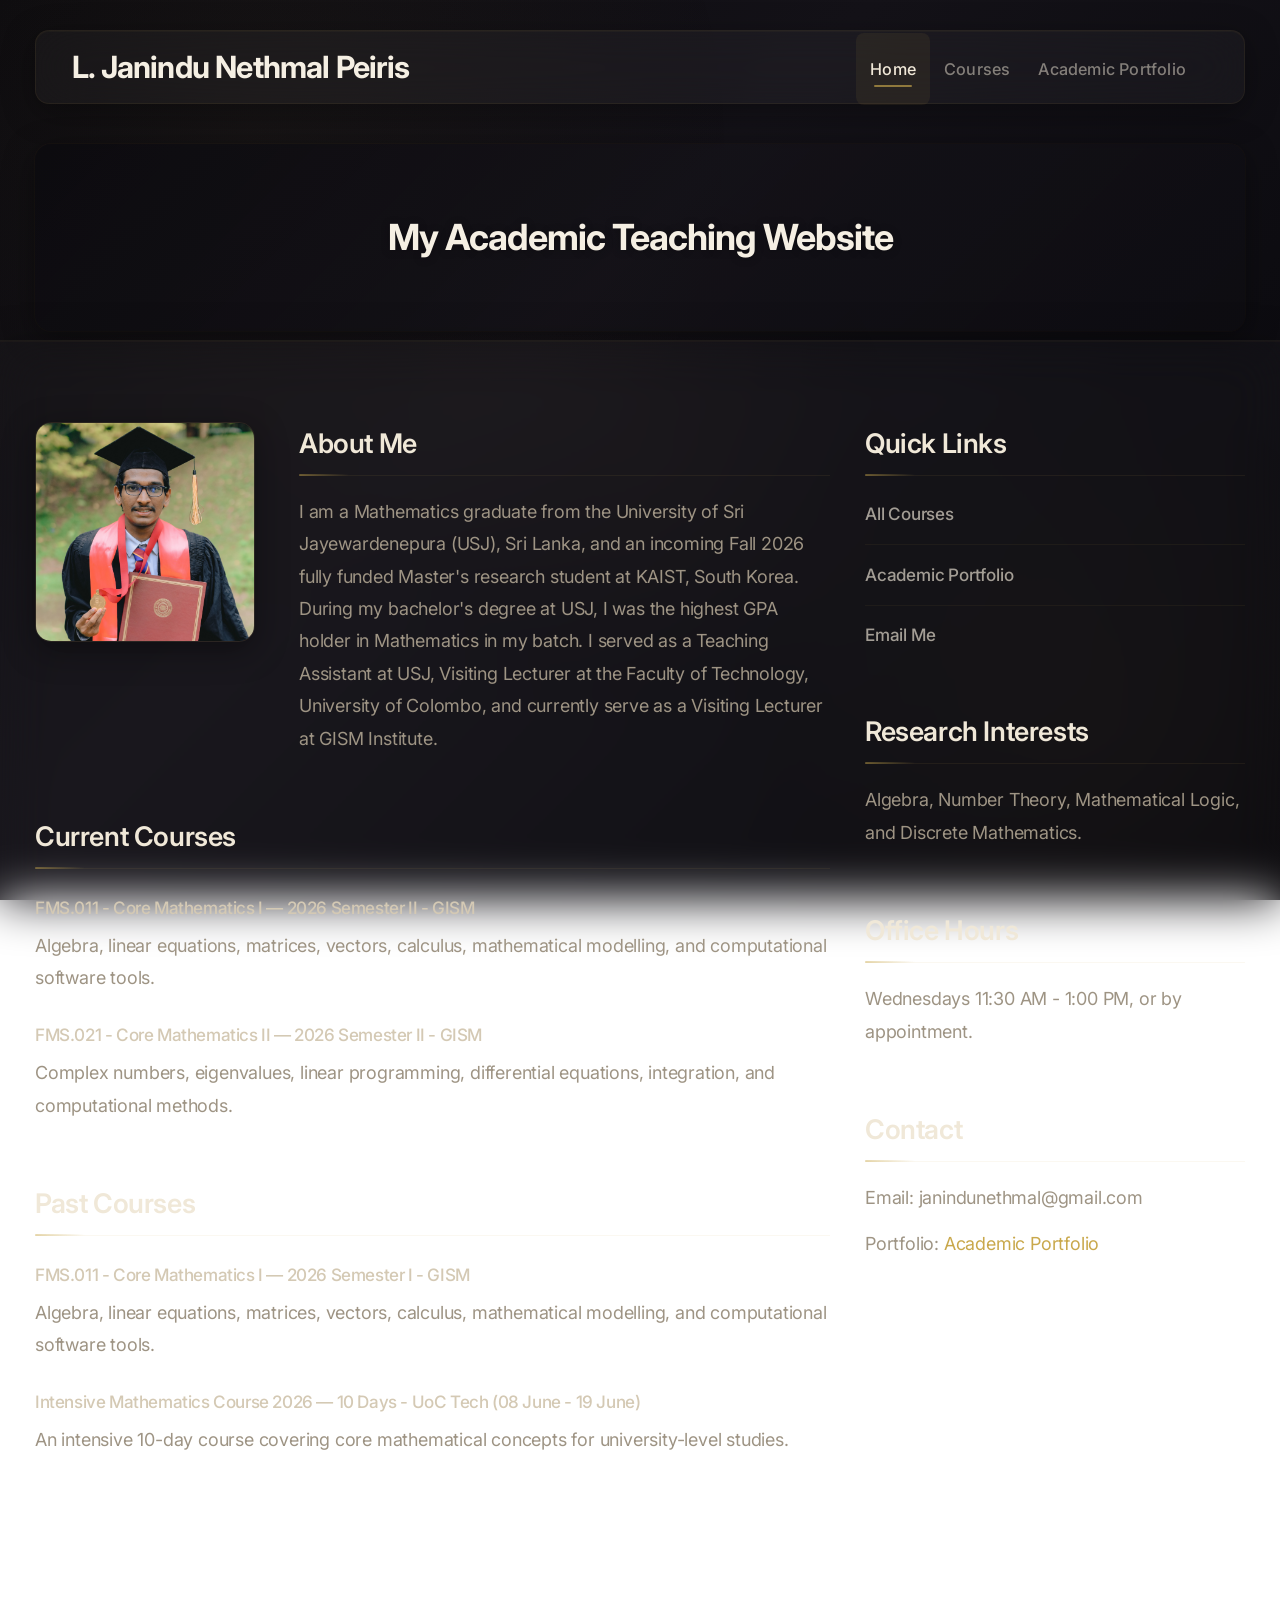
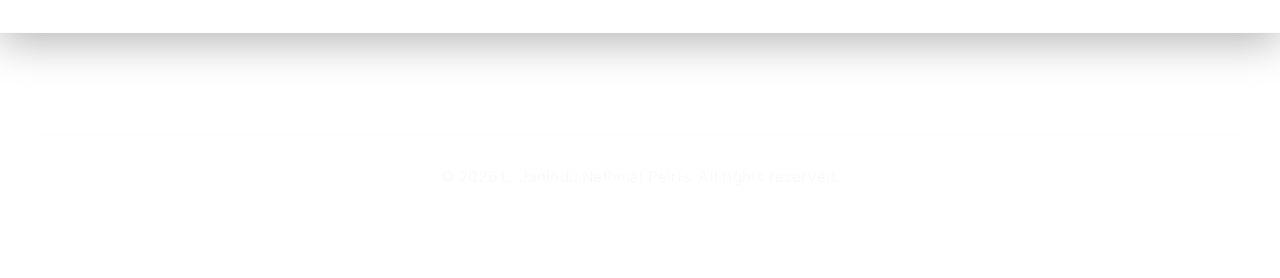
==== commit dcd3d924: "Update banner title for clarity: reflect "My Academic Teaching Website"" ====
--- a/index.html
+++ b/index.html
@@ -9,7 +9,7 @@
 <body>
 <div id="page-wrapper">
 <div id="header-wrapper"><div class="container"><div class="row"><div class="col-12"><header id="header"><h1><a href="index.html" id="logo">L. Janindu Nethmal Peiris</a></h1><nav id="nav"><a href="index.html" class="current-page-item">Home</a><a href="courses.html">Courses</a><a href="https://janindunethmal.github.io/my-academic-portfolio-website/" target="_blank">Academic Portfolio</a></nav></header></div></div></div></div>
-<div id="banner-wrapper"><div class="container"><div id="banner"><h2>Academic Homepage</h2></div></div></div>
+<div id="banner-wrapper"><div class="container"><div id="banner"><h2>My Academic Teaching Website</h2></div></div></div>
 <div id="main"><div class="container"><div class="row main-row"><div class="col-8 col-12-medium">
 <section class="about-section"><div class="about-grid"><div class="about-photo-col"><div class="about-photo-wrapper"><img src="images/profile.jpg" alt="L. Janindu Nethmal Peiris" class="about-photo" /></div></div><div class="about-text-col"><h2>About Me</h2>
 <p>I am a Mathematics graduate from the University of Sri Jayewardenepura (USJ), Sri Lanka, and an incoming Fall 2026 fully funded Master's research student at KAIST, South Korea. During my bachelor's degree at USJ, I was the highest GPA holder in Mathematics in my batch. I served as a Teaching Assistant at USJ, Visiting Lecturer at the Faculty of Technology, University of Colombo, and currently serve as a Visiting Lecturer at GISM Institute.</p>
@@ -28,7 +28,7 @@
 <section><h2>Office Hours</h2>
 <p>Wednesdays 11:30 AM - 1:00 PM, or by appointment.</p>
 </section>
-<section><h2>Contact</h2><p>Email: janindunethmal@gmail.com</p><p>Portfolio: <a href="https://janindunethmal.github.io/my-academic-portfolio-website" target="_blank">Academic Portfolio</a></p></section>
+<section><h2>Contact</h2><p>Email: janindunethmal@gmail.com</p><p>Portfolio: <a href="https://janindunethmal.github.io/my-academic-portfolio-website/" target="_blank">Academic Portfolio</a></p></section>
 </div></div></div></div>
 <div id="footer-wrapper"><div class="container"><div class="row"><div class="col-12"><div id="copyright">&copy; 2026 L. Janindu Nethmal Peiris. All rights reserved.</div></div></div></div></div>
 </div>
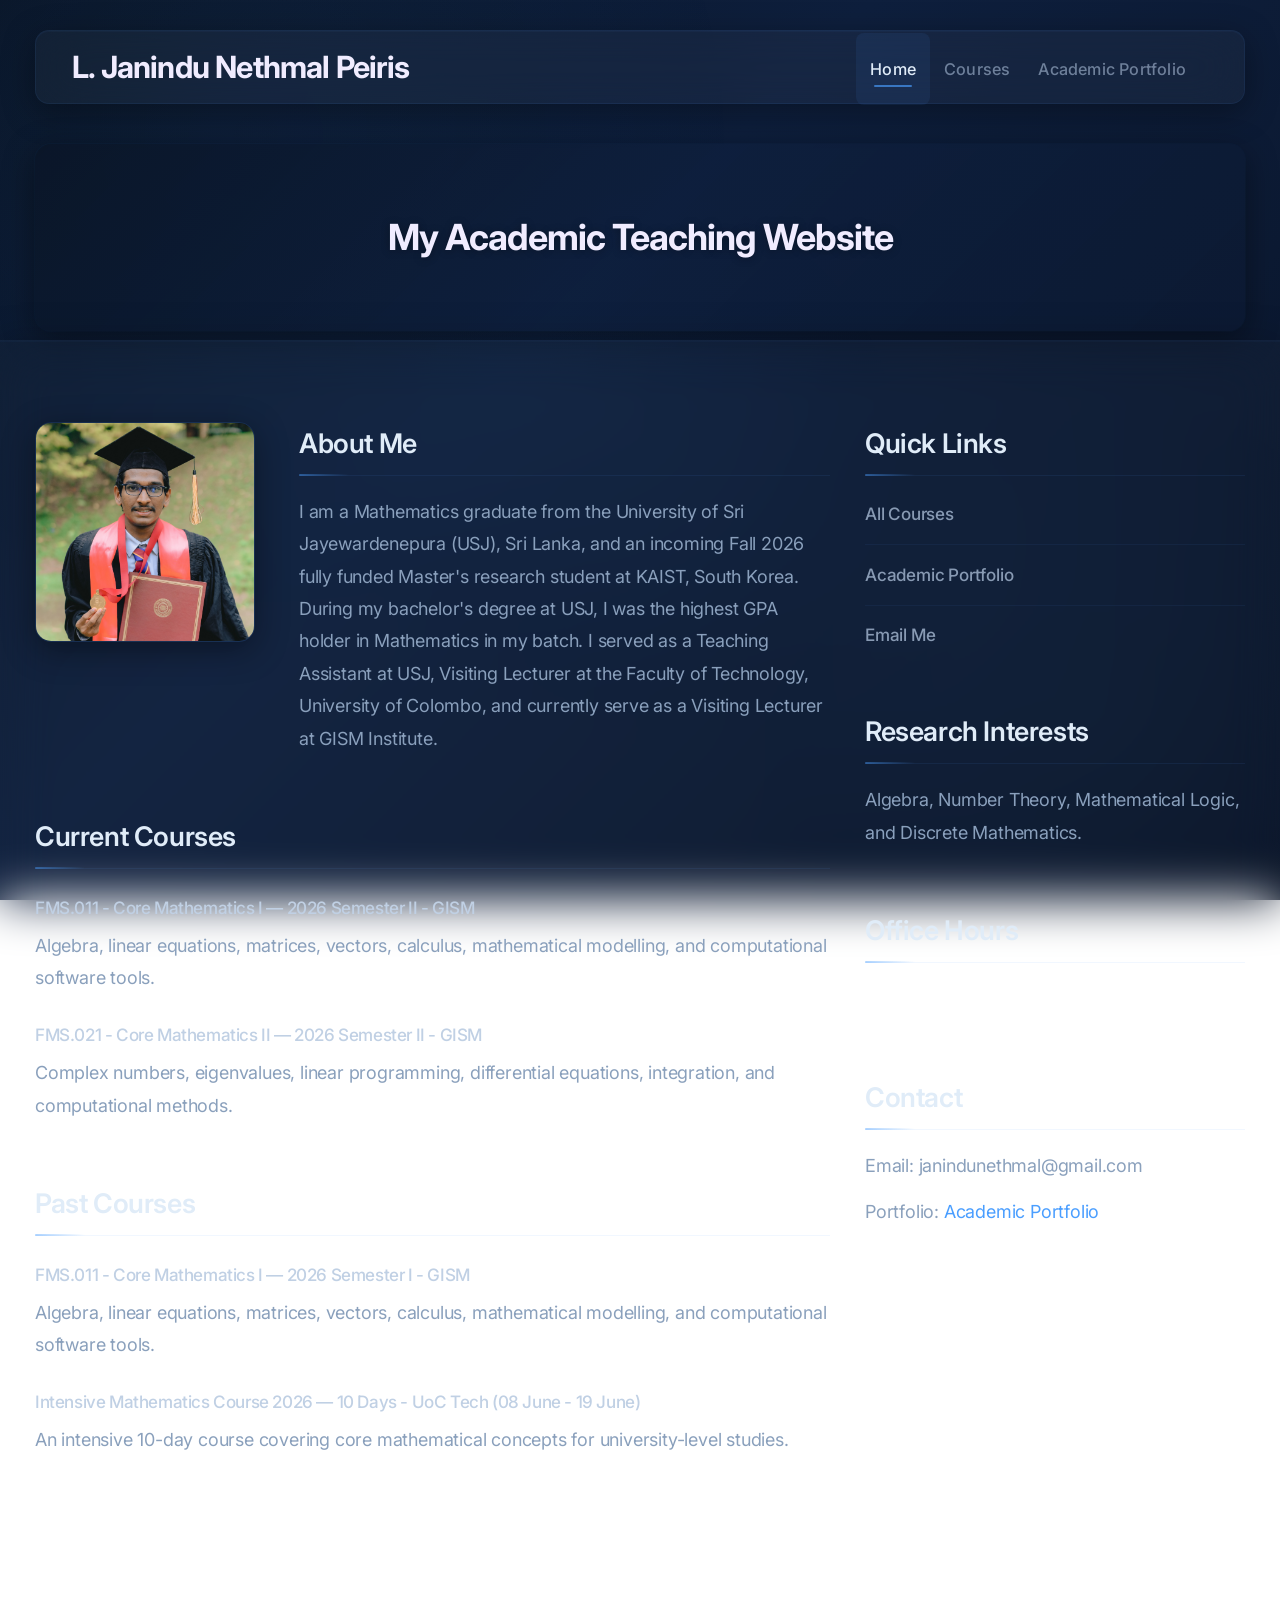
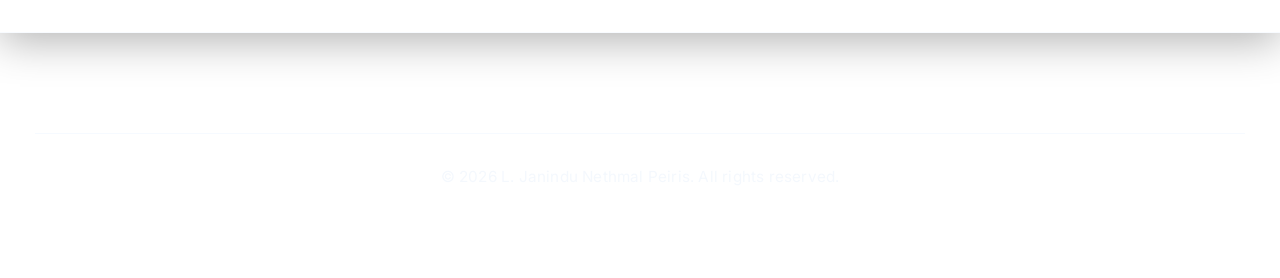
==== commit 23a3162e: "Clear office hours section by removing specific time details" ====
--- a/index.html
+++ b/index.html
@@ -26,7 +26,7 @@
 <section><h2>Quick Links</h2><ul class="link-list"><li><a href="courses.html">All Courses</a></li><li><a href="https://janindunethmal.github.io/my-academic-portfolio-website/" target="_blank">Academic Portfolio</a></li><li><a href="mailto:janindunethmal@gmail.com">Email Me</a></li></ul></section>
 <section><h2>Research Interests</h2><p>Algebra, Number Theory, Mathematical Logic, and Discrete Mathematics.</p></section>
 <section><h2>Office Hours</h2>
-<p>Wednesdays 11:30 AM - 1:00 PM, or by appointment.</p>
+<p>&nbsp;</p>
 </section>
 <section><h2>Contact</h2><p>Email: janindunethmal@gmail.com</p><p>Portfolio: <a href="https://janindunethmal.github.io/my-academic-portfolio-website/" target="_blank">Academic Portfolio</a></p></section>
 </div></div></div></div>
--- a/assets/css/main.css
+++ b/assets/css/main.css
@@ -86,9 +86,9 @@
 	body {
 		font-size: 13.5pt;
 		font-family: 'Inter', -apple-system, BlinkMacSystemFont, 'Segoe UI', sans-serif;
-		background: linear-gradient(135deg, #0c0b0f 0%, #141218 40%, #0e0d12 70%, #09080c 100%);
+		background: linear-gradient(135deg, #0a1628 0%, #0e1f3d 40%, #0c1a33 70%, #081225 100%);
 		background-attachment: fixed;
-		color: #b8b0a4;
+		color: #9ab0cc;
 		letter-spacing: -0.2px;
 		line-height: 1.6;
 		-webkit-font-smoothing: antialiased;
@@ -104,15 +104,15 @@
 		width: 100%;
 		height: 100%;
 		background:
-			radial-gradient(ellipse 700px 700px at 20% 15%, rgba(201, 168, 76, 0.045) 0%, transparent 70%),
-			radial-gradient(ellipse 500px 500px at 85% 80%, rgba(180, 140, 60, 0.03) 0%, transparent 70%),
-			radial-gradient(ellipse 400px 400px at 50% 50%, rgba(160, 120, 50, 0.025) 0%, transparent 70%);
+			radial-gradient(ellipse 700px 700px at 20% 15%, rgba(74, 158, 255, 0.045) 0%, transparent 70%),
+			radial-gradient(ellipse 500px 500px at 85% 80%, rgba(60, 140, 230, 0.03) 0%, transparent 70%),
+			radial-gradient(ellipse 400px 400px at 50% 50%, rgba(50, 130, 210, 0.025) 0%, transparent 70%);
 		pointer-events: none;
 		z-index: 0;
 	}
 
 	h1, h2, h3, h4 {
-		color: #f0e8d8;
+		color: #e0ecf8;
 		font-weight: 600;
 		letter-spacing: -0.4px;
 	}
@@ -128,7 +128,7 @@
 	}
 
 	h3, h4 {
-		color: #d4c9b4;
+		color: #c0d0e4;
 		margin-bottom: 0.5em;
 	}
 
@@ -149,11 +149,11 @@
 
 	p {
 		line-height: 1.85em;
-		color: #9e9484;
+		color: #8aa0bc;
 	}
 
 	strong {
-		color: #e8e0d0;
+		color: #d8e8f6;
 		font-weight: 600;
 	}
 
@@ -171,13 +171,13 @@
 	}
 
 	a {
-		color: #c9a84c;
+		color: #4a9eff;
 		text-decoration: none;
 		transition: color 0.3s ease;
 	}
 
 		a:hover {
-			color: #e0c468;
+			color: #70b8ff;
 			text-decoration: none;
 		}
 
@@ -1509,7 +1509,7 @@
 		}
 
 	ul.link-list li {
-		border-top: solid 1px rgba(201, 168, 76, 0.06);
+		border-top: solid 1px rgba(74, 158, 255, 0.06);
 		padding: 0.85em 0 0 0;
 		margin: 0.85em 0 0 0;
 	}
@@ -1521,7 +1521,7 @@
 		}
 
 	ul.link-list li a {
-		color: rgba(240, 232, 216, 0.65);
+		color: rgba(200, 220, 245, 0.65);
 		font-weight: 500;
 		text-decoration: none;
 		transition: color 0.3s ease, padding-left 0.3s ease;
@@ -1530,25 +1530,25 @@
 	}
 
 	ul.link-list li a:hover {
-		color: #c9a84c;
+		color: #4a9eff;
 		padding-left: 6px;
 		text-decoration: none;
 	}
 
 	.button {
-		background: rgba(201, 168, 76, 0.08);
+		background: rgba(74, 158, 255, 0.08);
 		backdrop-filter: blur(12px);
 		-webkit-backdrop-filter: blur(12px);
 		display: inline-block;
 		padding: 14px 36px;
-		background-color: rgba(201, 168, 76, 0.08);
+		background-color: rgba(74, 158, 255, 0.08);
 		border-radius: 10px;
 		text-decoration: none;
-		color: rgba(240, 232, 216, 0.85);
+		color: rgba(200, 220, 245, 0.85);
 		font-size: 1em;
 		font-weight: 500;
 		letter-spacing: 0.3px;
-		border: 1px solid rgba(201, 168, 76, 0.12);
+		border: 1px solid rgba(74, 158, 255, 0.12);
 		box-shadow: 0 4px 16px rgba(0, 0, 0, 0.25);
 		transition: all 0.3s ease;
 		position: relative;
@@ -1556,12 +1556,12 @@
 	}
 
 		.button:hover {
-			background: rgba(201, 168, 76, 0.14);
-			border-color: rgba(201, 168, 76, 0.2);
+			background: rgba(74, 158, 255, 0.14);
+			border-color: rgba(74, 158, 255, 0.2);
 			box-shadow: 0 6px 24px rgba(0, 0, 0, 0.3);
 			transform: translateY(-2px);
 			text-decoration: none;
-			color: #f5efe3;
+			color: #f0ecff;
 		}
 
 		.button:active {
@@ -1584,8 +1584,8 @@
 		margin: 2.5% 0 2.5% 0;
 		padding: 0 44px 0 44px;
 		border-radius: 14px;
-		border: 1px solid rgba(201, 168, 76, 0.08);
-		box-shadow: 0 8px 32px rgba(0, 0, 0, 0.35), inset 0 1px 0 rgba(201, 168, 76, 0.04);
+		border: 1px solid rgba(74, 158, 255, 0.08);
+		box-shadow: 0 8px 32px rgba(0, 0, 0, 0.35), inset 0 1px 0 rgba(74, 158, 255, 0.04);
 		background-color: rgba(255, 255, 255, 0.035);
 		height: 80px;
 	}
@@ -1594,7 +1594,7 @@
 			position: absolute;
 			left: 44px;
 			top: 0;
-			color: #f5efe3;
+			color: #f0ecff;
 			font-size: 2em;
 			font-weight: 700;
 			letter-spacing: -0.8px;
@@ -1602,13 +1602,13 @@
 		}
 
 			#header h1 a {
-				color: #f5efe3;
+				color: #f0ecff;
 				text-decoration: none;
 				transition: color 0.3s ease;
 			}
 
 			#header h1 a:hover {
-				color: #c9a84c;
+				color: #4a9eff;
 				text-decoration: none;
 			}
 
@@ -1625,7 +1625,7 @@
 			#header nav a {
 				display: inline-block;
 				text-decoration: none;
-				color: rgba(240, 232, 216, 0.5);
+				color: rgba(200, 220, 245, 0.5);
 				padding: 0 18px 0 18px;
 				outline: 0;
 				transition: color 0.3s ease, background 0.3s ease;
@@ -1635,14 +1635,14 @@
 			}
 
 				#header nav a:hover {
-					color: rgba(201, 168, 76, 0.9);
-					background: rgba(201, 168, 76, 0.06);
+					color: rgba(74, 158, 255, 0.9);
+					background: rgba(74, 158, 255, 0.06);
 					text-decoration: none;
 				}
 
 				#header nav a.current-page-item {
-					color: #f0e8d8;
-					background: rgba(201, 168, 76, 0.08);
+					color: #e0ecf8;
+					background: rgba(74, 158, 255, 0.08);
 				}
 
 				#header nav a.current-page-item::after {
@@ -1652,7 +1652,7 @@
 					left: 18px;
 					right: 18px;
 					height: 2px;
-					background: rgba(201, 168, 76, 0.65);
+					background: rgba(74, 158, 255, 0.65);
 					border-radius: 1px;
 				}
 
@@ -1672,7 +1672,7 @@
 		background-size: cover;
 		background-position: center;
 		text-align: center;
-		box-shadow: 0 8px 32px rgba(0, 0, 0, 0.4), 0 0 0 1px rgba(201, 168, 76, 0.03);
+		box-shadow: 0 8px 32px rgba(0, 0, 0, 0.4), 0 0 0 1px rgba(74, 158, 255, 0.03);
 		overflow: hidden;
 		display: flex;
 		align-items: center;
@@ -1688,7 +1688,7 @@
 			left: 0;
 			right: 0;
 			bottom: 0;
-			background: linear-gradient(135deg, rgba(12, 11, 15, 0.9) 0%, rgba(20, 18, 24, 0.82) 50%, rgba(14, 13, 18, 0.9) 100%);
+			background: linear-gradient(135deg, rgba(10, 22, 40, 0.9) 0%, rgba(14, 31, 61, 0.82) 50%, rgba(12, 26, 51, 0.9) 100%);
 			z-index: 1;
 		}
 
@@ -1699,7 +1699,7 @@
 
 		#banner h2 {
 			font-size: 2.2em;
-			color: #f5efe3;
+			color: #f0ecff;
 			text-align: center;
 			letter-spacing: -1px;
 			margin: 0;
@@ -1746,7 +1746,7 @@
 		height: 220px;
 		border-radius: 16px;
 		object-fit: cover;
-		border: 1px solid rgba(201, 168, 76, 0.1);
+		border: 1px solid rgba(74, 158, 255, 0.1);
 		box-shadow: 0 8px 32px rgba(0, 0, 0, 0.4);
 		transition: transform 0.4s ease, box-shadow 0.4s ease, border-color 0.4s ease;
 		display: block;
@@ -1755,7 +1755,7 @@
 	.about-photo:hover {
 		transform: translateY(-3px);
 		box-shadow: 0 12px 40px rgba(0, 0, 0, 0.5);
-		border-color: rgba(201, 168, 76, 0.18);
+		border-color: rgba(74, 158, 255, 0.18);
 	}
 
 		.about-text-col {
@@ -1799,9 +1799,9 @@
 		backdrop-filter: blur(24px);
 		-webkit-backdrop-filter: blur(24px);
 		padding: 4.5em 0;
-		box-shadow: 0 8px 40px rgba(0, 0, 0, 0.3), inset 0 1px 0 rgba(201, 168, 76, 0.03);
-		border-top: 1px solid rgba(201, 168, 76, 0.04);
-		border-bottom: 1px solid rgba(201, 168, 76, 0.04);
+		box-shadow: 0 8px 40px rgba(0, 0, 0, 0.3), inset 0 1px 0 rgba(74, 158, 255, 0.03);
+		border-top: 1px solid rgba(74, 158, 255, 0.04);
+		border-bottom: 1px solid rgba(74, 158, 255, 0.04);
 	}
 
 /* Footer */
@@ -1815,8 +1815,8 @@
 
 	#copyright {
 		text-align: center;
-		color: rgba(240, 232, 216, 0.2);
-		border-top: solid 1px rgba(201, 168, 76, 0.05);
+		color: rgba(200, 220, 245, 0.2);
+		border-top: solid 1px rgba(74, 158, 255, 0.05);
 		padding: 3em 0 0 0;
 		margin: 3em 0 0 0;
 		font-size: 0.85em;
@@ -1824,12 +1824,12 @@
 	}
 
 		#copyright a {
-			color: rgba(201, 168, 76, 0.3);
+			color: rgba(74, 158, 255, 0.3);
 			transition: color 0.3s ease;
 		}
 
 		#copyright a:hover {
-			color: rgba(201, 168, 76, 0.6);
+			color: rgba(74, 158, 255, 0.6);
 		}
 
 /* Large */
@@ -1947,7 +1947,7 @@
 			}
 
 			#titleBar {
-				background: rgba(12, 11, 15, 0.92);
+				background: rgba(8, 14, 28, 0.92);
 				backdrop-filter: blur(24px);
 				-webkit-backdrop-filter: blur(24px);
 				-moz-backface-visibility: hidden;
@@ -1966,11 +1966,11 @@
 				width: 100%;
 				z-index: 10001;
 				text-align: center;
-				color: rgba(240, 232, 216, 0.85);
+				color: rgba(200, 220, 245, 0.85);
 				font-size: 1.15em;
 				font-weight: 500;
-				background-color: rgba(12, 11, 15, 0.92);
-				border-bottom: 1px solid rgba(201, 168, 76, 0.06);
+				background-color: rgba(8, 14, 28, 0.92);
+				border-bottom: 1px solid rgba(74, 158, 255, 0.06);
 			}
 
 				#titleBar .title {
@@ -1997,8 +1997,8 @@
 						width: 50px;
 						height: 35px;
 						border-radius: 8px;
-						background: rgba(201, 168, 76, 0.08);
-						border: 1px solid rgba(201, 168, 76, 0.1);
+						background: rgba(74, 158, 255, 0.08);
+						border: 1px solid rgba(74, 158, 255, 0.1);
 						box-shadow: 0 2px 8px rgba(0, 0, 0, 0.25);
 					}
 
@@ -2037,18 +2037,18 @@
 				top: 0;
 				width: 275px;
 				z-index: 10002;
-				background: rgba(12, 11, 15, 0.97);
+				background: rgba(8, 14, 28, 0.97);
 				backdrop-filter: blur(24px);
 				-webkit-backdrop-filter: blur(24px);
-				color: #f0e8d8;
+				color: #e0ecf8;
 				box-shadow: 10px 0 40px rgba(0, 0, 0, 0.6);
-				border-right: 1px solid rgba(201, 168, 76, 0.05);
+				border-right: 1px solid rgba(74, 158, 255, 0.05);
 			}
 
 				#navPanel .link {
 					display: block;
-					color: rgba(240, 232, 216, 0.5);
-					border-top: solid 1px rgba(201, 168, 76, 0.05);
+					color: rgba(200, 220, 245, 0.5);
+					border-top: solid 1px rgba(74, 158, 255, 0.05);
 					border-bottom: solid 1px rgba(0, 0, 0, 0.15);
 					height: 52px;
 					line-height: 52px;
@@ -2060,8 +2060,8 @@
 				}
 
 					#navPanel .link:hover {
-						background: rgba(201, 168, 76, 0.06);
-						color: rgba(201, 168, 76, 0.9);
+						background: rgba(74, 158, 255, 0.06);
+						color: rgba(74, 158, 255, 0.9);
 					}
 
 					#navPanel .link:first-child {
@@ -2132,7 +2132,7 @@
 			}
 
 			ul.link-list li {
-				border-top-color: rgba(201, 168, 76, 0.06);
+				border-top-color: rgba(74, 158, 255, 0.06);
 			}
 
 			article.blog-post .comments {
@@ -2193,7 +2193,7 @@
 			}
 
 			#copyright a {
-				color: rgba(201, 168, 76, 0.3);
+				color: rgba(74, 158, 255, 0.3);
 			}
 
 	}
@@ -2207,21 +2207,21 @@
 			backdrop-filter: blur(12px);
 			-webkit-backdrop-filter: blur(12px);
 			margin-bottom: 20px;
-			border-left: 3px solid rgba(201, 168, 76, 0.35);
+			border-left: 3px solid rgba(74, 158, 255, 0.35);
 			border-radius: 14px;
-			box-shadow: 0 4px 20px rgba(0, 0, 0, 0.25), inset 0 1px 0 rgba(201, 168, 76, 0.03);
+			box-shadow: 0 4px 20px rgba(0, 0, 0, 0.25), inset 0 1px 0 rgba(74, 158, 255, 0.03);
 			transition: transform 0.3s ease, box-shadow 0.3s ease, border-color 0.3s ease;
 			position: relative;
 			overflow: hidden;
-			border-top: 1px solid rgba(201, 168, 76, 0.05);
+			border-top: 1px solid rgba(74, 158, 255, 0.05);
 			border-right: 1px solid rgba(255, 255, 255, 0.03);
 			border-bottom: 1px solid rgba(255, 255, 255, 0.03);
 		}
 
 		.course-card:hover {
 			transform: translateY(-4px);
-			box-shadow: 0 8px 36px rgba(0, 0, 0, 0.35), 0 0 20px rgba(201, 168, 76, 0.04), inset 0 1px 0 rgba(201, 168, 76, 0.06);
-			border-left-color: rgba(201, 168, 76, 0.55);
+			box-shadow: 0 8px 36px rgba(0, 0, 0, 0.35), 0 0 20px rgba(74, 158, 255, 0.04), inset 0 1px 0 rgba(74, 158, 255, 0.06);
+			border-left-color: rgba(74, 158, 255, 0.55);
 		}
 
 		.course-card::before {
@@ -2231,7 +2231,7 @@
 			left: 0;
 			right: 0;
 			height: 1px;
-			background: linear-gradient(90deg, rgba(201, 168, 76, 0.4), transparent);
+			background: linear-gradient(90deg, rgba(74, 158, 255, 0.4), transparent);
 			opacity: 0;
 			transition: opacity 0.3s ease;
 		}
@@ -2245,35 +2245,35 @@
 		}
 
 		.course-card h3 a {
-			color: #c9a84c;
+			color: #4a9eff;
 			text-decoration: none;
 			transition: color 0.2s ease, text-shadow 0.2s ease;
 		}
 
 		.course-card h3 a:hover {
-			color: #e0c468;
+			color: #70b8ff;
 			text-decoration: none;
-			text-shadow: 0 0 10px rgba(201, 168, 76, 0.2);
+			text-shadow: 0 0 10px rgba(74, 158, 255, 0.2);
 		}
 
 		.course-card h4 {
 			margin-bottom: 12px;
-			color: rgba(240, 232, 216, 0.4);
+			color: rgba(200, 220, 245, 0.4);
 			font-size: 0.9em;
 			font-weight: 400;
 		}
 
 		.course-card p {
-			color: #a09888;
+			color: #8aa0bc;
 			line-height: 1.7;
 		}
 
 		.course-card ul.link-list li {
-			border-top-color: rgba(201, 168, 76, 0.06);
+			border-top-color: rgba(74, 158, 255, 0.06);
 		}
 
 		.course-card ul.link-list li a {
-			color: #c9a84c;
+			color: #4a9eff;
 			font-weight: 500;
 		}
 
@@ -2287,14 +2287,14 @@
 			-webkit-backdrop-filter: blur(12px);
 			border-radius: 14px;
 			overflow: hidden;
-			box-shadow: 0 4px 20px rgba(0, 0, 0, 0.25), inset 0 1px 0 rgba(201, 168, 76, 0.03);
-			border: 1px solid rgba(201, 168, 76, 0.06);
+			box-shadow: 0 4px 20px rgba(0, 0, 0, 0.25), inset 0 1px 0 rgba(74, 158, 255, 0.03);
+			border: 1px solid rgba(74, 158, 255, 0.06);
 		}
 
 		.materials-table thead {
-			background: rgba(201, 168, 76, 0.1);
-			color: #f0e8d8;
-			border-bottom: 1px solid rgba(201, 168, 76, 0.12);
+			background: rgba(74, 158, 255, 0.1);
+			color: #e0ecf8;
+			border-bottom: 1px solid rgba(74, 158, 255, 0.12);
 		}
 
 		.materials-table thead th {
@@ -2315,13 +2315,13 @@
 		}
 
 		.materials-table tbody tr:hover {
-			background: rgba(201, 168, 76, 0.05);
+			background: rgba(74, 158, 255, 0.05);
 		}
 
 		.materials-table tbody td {
 			padding: 12px 18px;
 			font-size: 0.9em;
-			color: #a09888;
+			color: #8aa0bc;
 		}
 
 	/* PDF Links */
@@ -2348,7 +2348,7 @@
 
 	/* Section Styling */
 		section h2 {
-			border-bottom: 1px solid rgba(201, 168, 76, 0.08);
+			border-bottom: 1px solid rgba(74, 158, 255, 0.08);
 			padding-bottom: 10px;
 			margin-bottom: 20px;
 			position: relative;
@@ -2361,7 +2361,7 @@
 			left: 0;
 			width: 50px;
 			height: 2px;
-			background: linear-gradient(90deg, rgba(201, 168, 76, 0.45), transparent);
+			background: linear-gradient(90deg, rgba(74, 158, 255, 0.45), transparent);
 			border-radius: 1px;
 		}
 
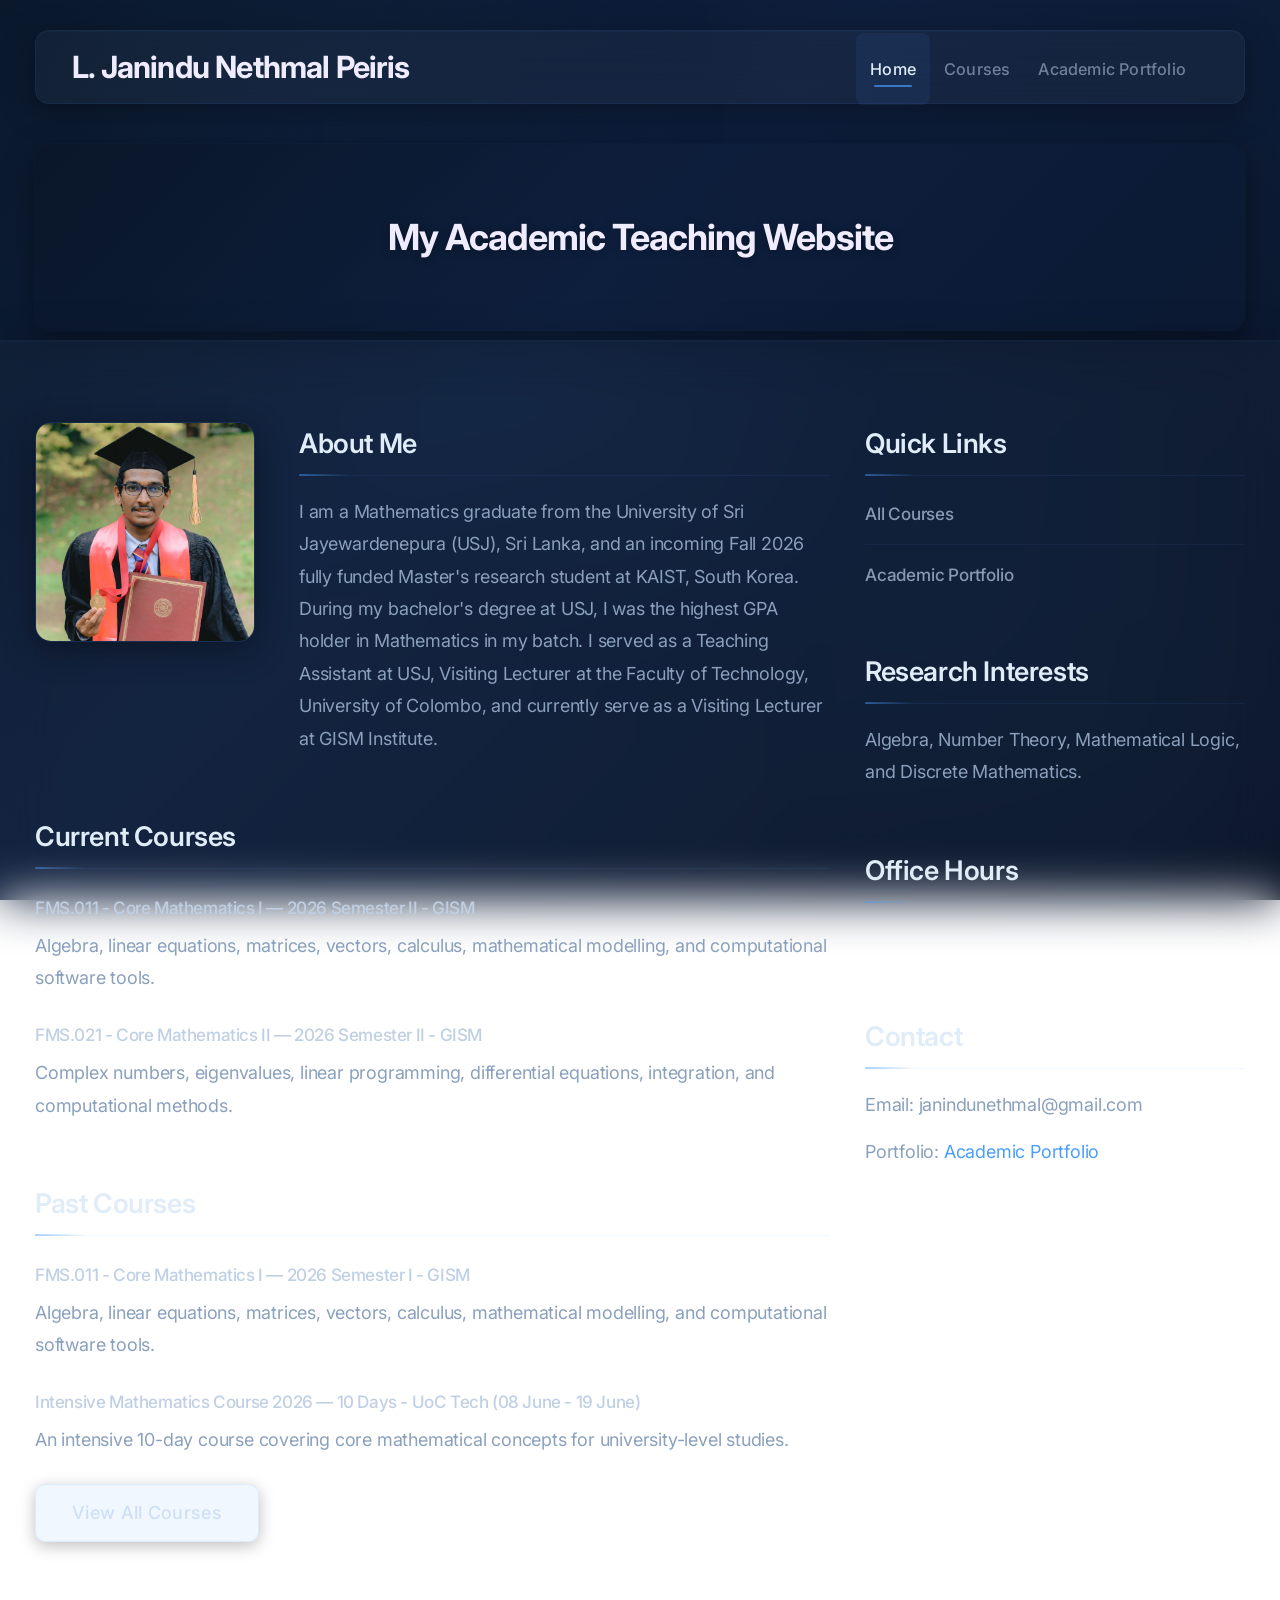
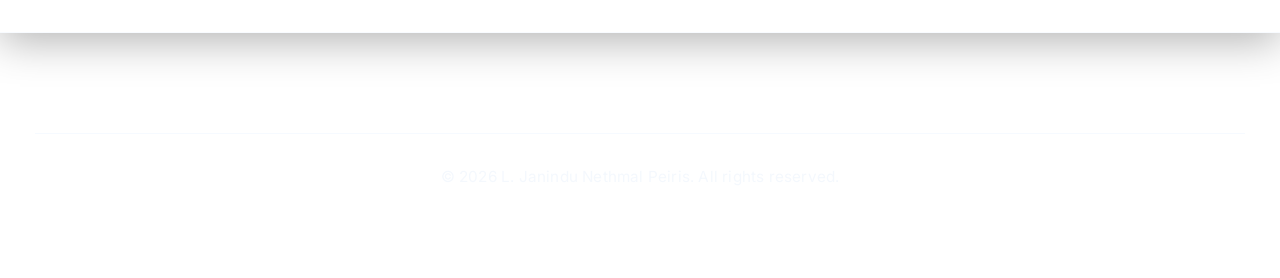
==== commit 2f4c6ff1: "Remove email link from Quick Links section in index.html" ====
--- a/index.html
+++ b/index.html
@@ -23,7 +23,7 @@
 <li><a href="course-intensive-maths-uoc-tech.html"><h4>Intensive Mathematics Course 2026 &mdash; 10 Days - UoC Tech (08 June - 19 June)</h4></a><p>An intensive 10-day course covering core mathematical concepts for university-level studies.</p></li>
 </ul><footer class="controls"><a href="courses.html" class="button">View All Courses</a></footer></section>
 </div><div class="col-4 col-12-medium">
-<section><h2>Quick Links</h2><ul class="link-list"><li><a href="courses.html">All Courses</a></li><li><a href="https://janindunethmal.github.io/my-academic-portfolio-website/" target="_blank">Academic Portfolio</a></li><li><a href="mailto:janindunethmal@gmail.com">Email Me</a></li></ul></section>
+<section><h2>Quick Links</h2><ul class="link-list"><li><a href="courses.html">All Courses</a></li><li><a href="https://janindunethmal.github.io/my-academic-portfolio-website/" target="_blank">Academic Portfolio</a></li></ul></section>
 <section><h2>Research Interests</h2><p>Algebra, Number Theory, Mathematical Logic, and Discrete Mathematics.</p></section>
 <section><h2>Office Hours</h2>
 <p>&nbsp;</p>
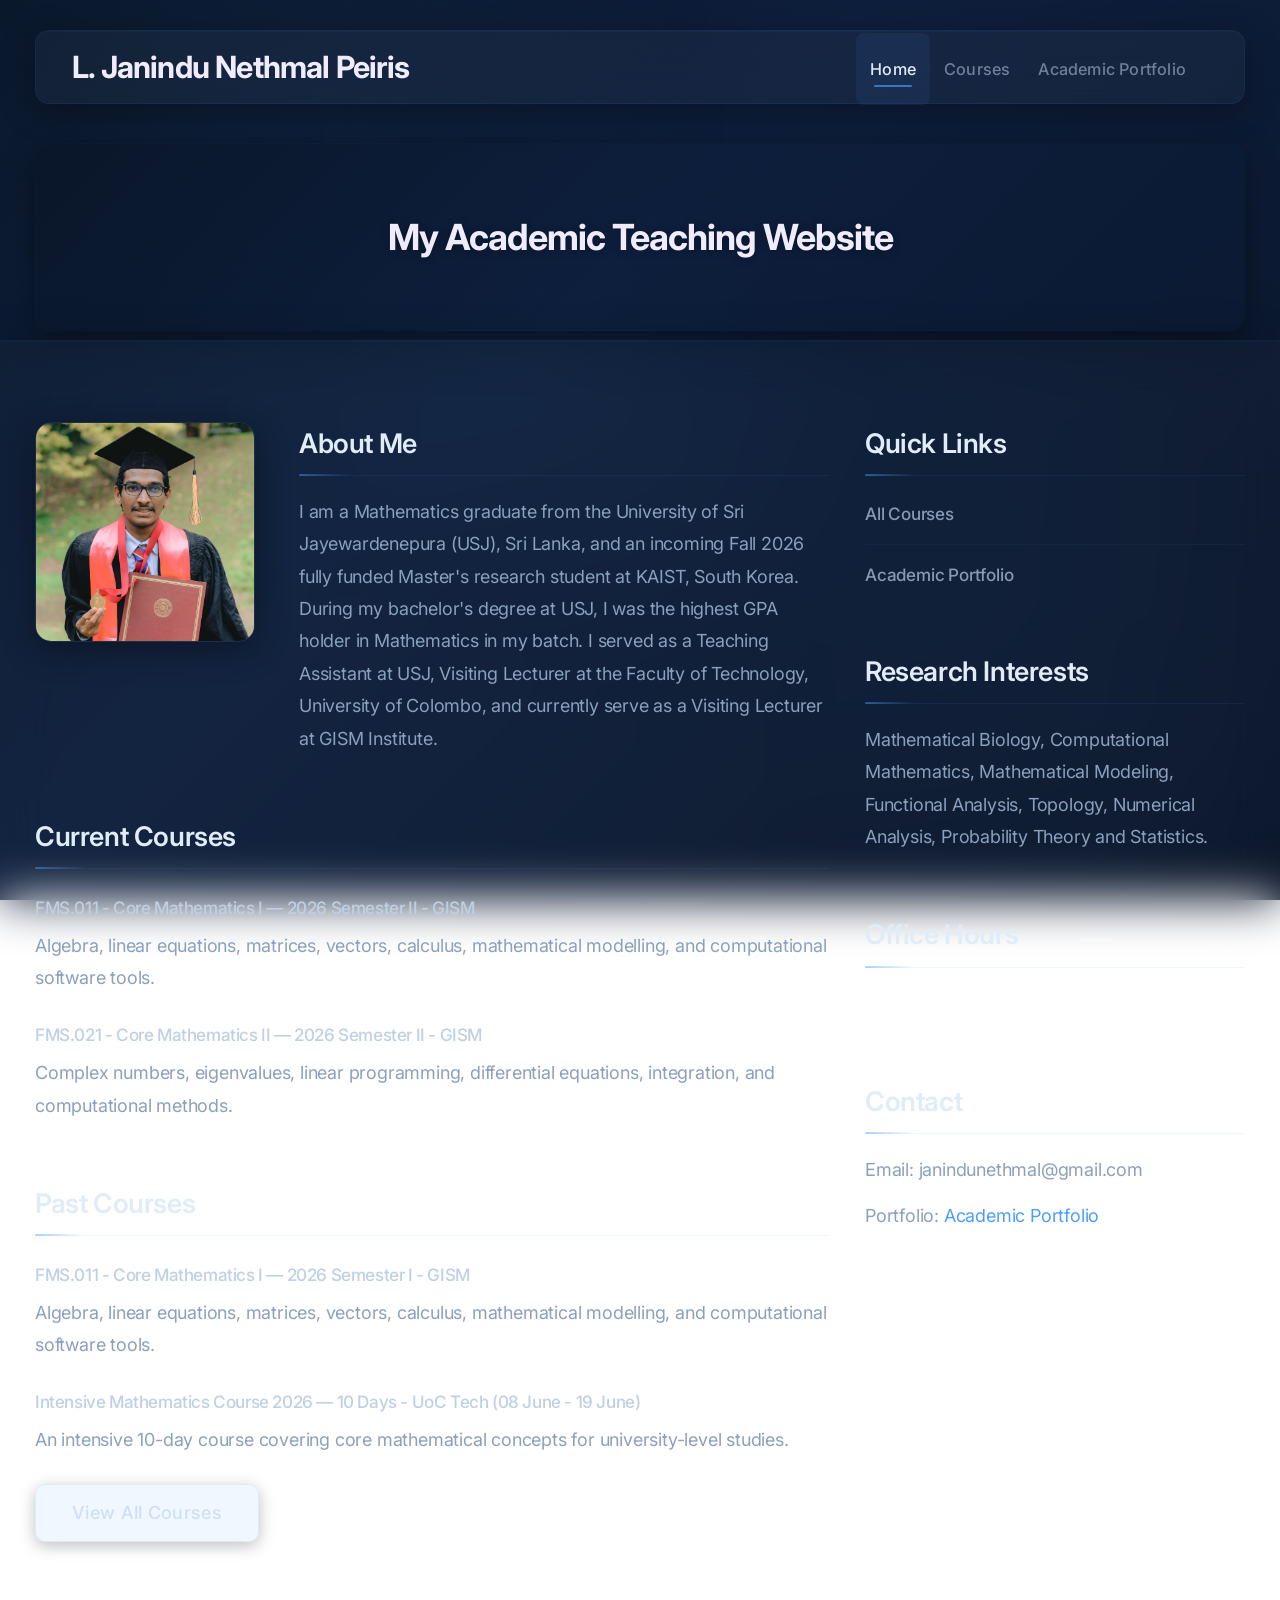
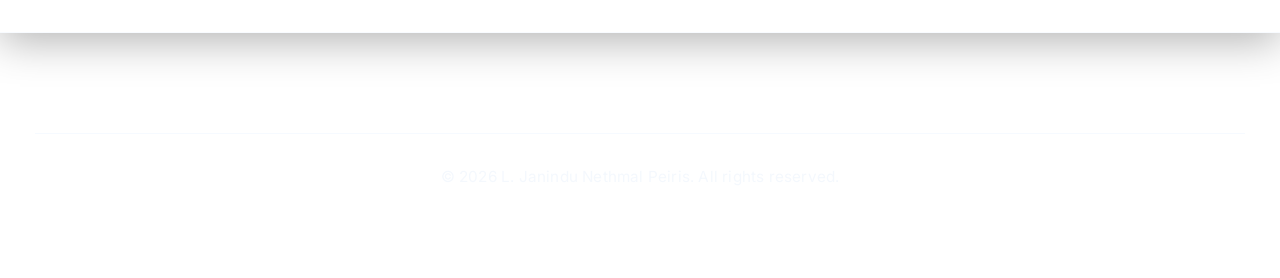
==== commit 9317edaa: "Update research interests for accuracy and comprehensiveness" ====
--- a/index.html
+++ b/index.html
@@ -24,7 +24,7 @@
 </ul><footer class="controls"><a href="courses.html" class="button">View All Courses</a></footer></section>
 </div><div class="col-4 col-12-medium">
 <section><h2>Quick Links</h2><ul class="link-list"><li><a href="courses.html">All Courses</a></li><li><a href="https://janindunethmal.github.io/my-academic-portfolio-website/" target="_blank">Academic Portfolio</a></li></ul></section>
-<section><h2>Research Interests</h2><p>Algebra, Number Theory, Mathematical Logic, and Discrete Mathematics.</p></section>
+<section><h2>Research Interests</h2><p>Mathematical Biology, Computational Mathematics, Mathematical Modeling, Functional Analysis, Topology, Numerical Analysis, Probability Theory and Statistics.</p></section>
 <section><h2>Office Hours</h2>
 <p>&nbsp;</p>
 </section>
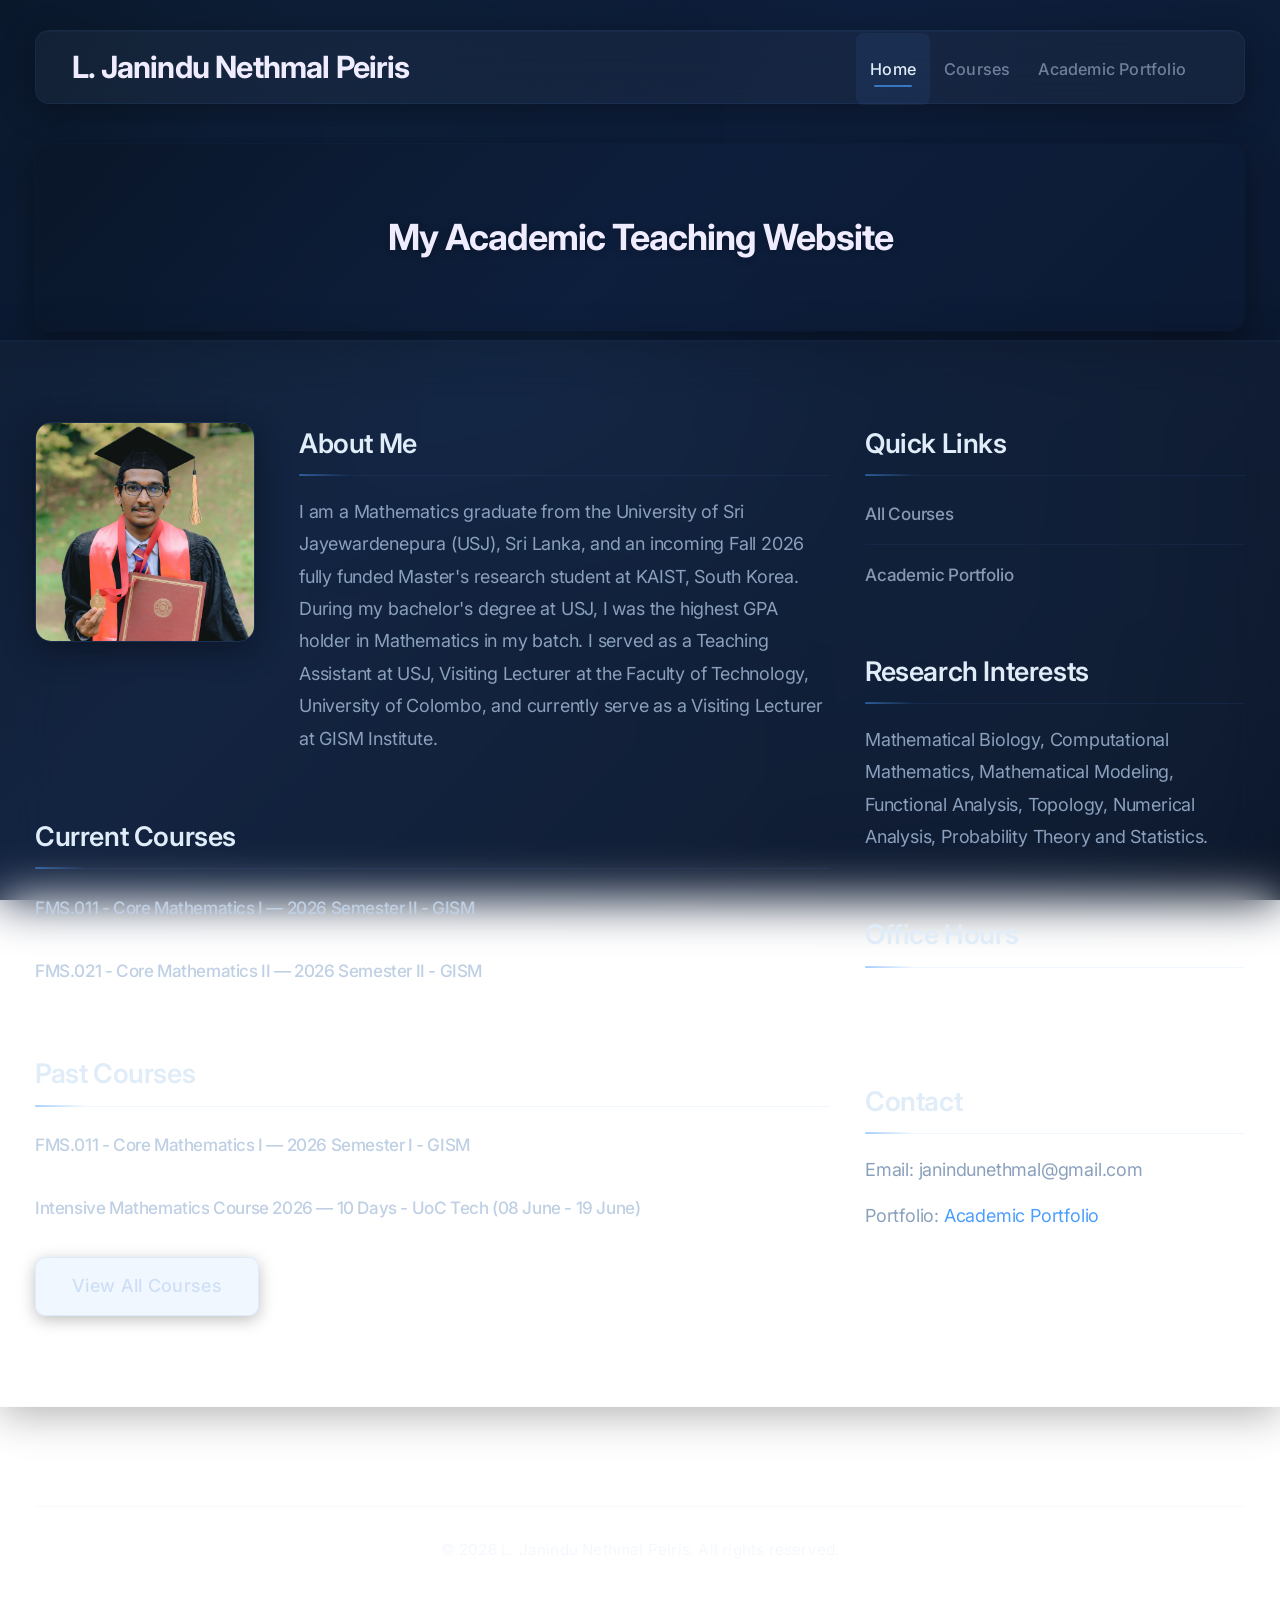
==== commit 3631cc19: "Refine Current and Past Courses sections by removing detailed descriptions for a cleaner layout" ====
--- a/index.html
+++ b/index.html
@@ -15,12 +15,12 @@
 <p>I am a Mathematics graduate from the University of Sri Jayewardenepura (USJ), Sri Lanka, and an incoming Fall 2026 fully funded Master's research student at KAIST, South Korea. During my bachelor's degree at USJ, I was the highest GPA holder in Mathematics in my batch. I served as a Teaching Assistant at USJ, Visiting Lecturer at the Faculty of Technology, University of Colombo, and currently serve as a Visiting Lecturer at GISM Institute.</p>
 </div></div></section>
 <section><h2>Current Courses</h2><ul class="small-image-list">
-<li><a href="FMS.011%20Core%20Mathematics%20I%20-%202026%20Semester%20II.html"><h4>FMS.011 - Core Mathematics I &mdash; 2026 Semester II - GISM</h4></a><p>Algebra, linear equations, matrices, vectors, calculus, mathematical modelling, and computational software tools.</p></li>
-<li><a href="FMS.021%20Core%20Mathematics%20II%20-%202026%20Semester%20II.html"><h4>FMS.021 - Core Mathematics II &mdash; 2026 Semester II - GISM</h4></a><p>Complex numbers, eigenvalues, linear programming, differential equations, integration, and computational methods.</p></li>
+<li><a href="FMS.011%20Core%20Mathematics%20I%20-%202026%20Semester%20II.html"><h4>FMS.011 - Core Mathematics I &mdash; 2026 Semester II - GISM</h4></a></li>
+<li><a href="FMS.021%20Core%20Mathematics%20II%20-%202026%20Semester%20II.html"><h4>FMS.021 - Core Mathematics II &mdash; 2026 Semester II - GISM</h4></a></li>
 </ul></section>
 <section><h2>Past Courses</h2><ul class="small-image-list">
-<li><a href="FMS.011%20Core%20Mathematics%20I%20-%202026%20Semester%20I.html"><h4>FMS.011 - Core Mathematics I &mdash; 2026 Semester I - GISM</h4></a><p>Algebra, linear equations, matrices, vectors, calculus, mathematical modelling, and computational software tools.</p></li>
-<li><a href="course-intensive-maths-uoc-tech.html"><h4>Intensive Mathematics Course 2026 &mdash; 10 Days - UoC Tech (08 June - 19 June)</h4></a><p>An intensive 10-day course covering core mathematical concepts for university-level studies.</p></li>
+<li><a href="FMS.011%20Core%20Mathematics%20I%20-%202026%20Semester%20I.html"><h4>FMS.011 - Core Mathematics I &mdash; 2026 Semester I - GISM</h4></a></li>
+<li><a href="course-intensive-maths-uoc-tech.html"><h4>Intensive Mathematics Course 2026 &mdash; 10 Days - UoC Tech (08 June - 19 June)</h4></a></li>
 </ul><footer class="controls"><a href="courses.html" class="button">View All Courses</a></footer></section>
 </div><div class="col-4 col-12-medium">
 <section><h2>Quick Links</h2><ul class="link-list"><li><a href="courses.html">All Courses</a></li><li><a href="https://janindunethmal.github.io/my-academic-portfolio-website/" target="_blank">Academic Portfolio</a></li></ul></section>
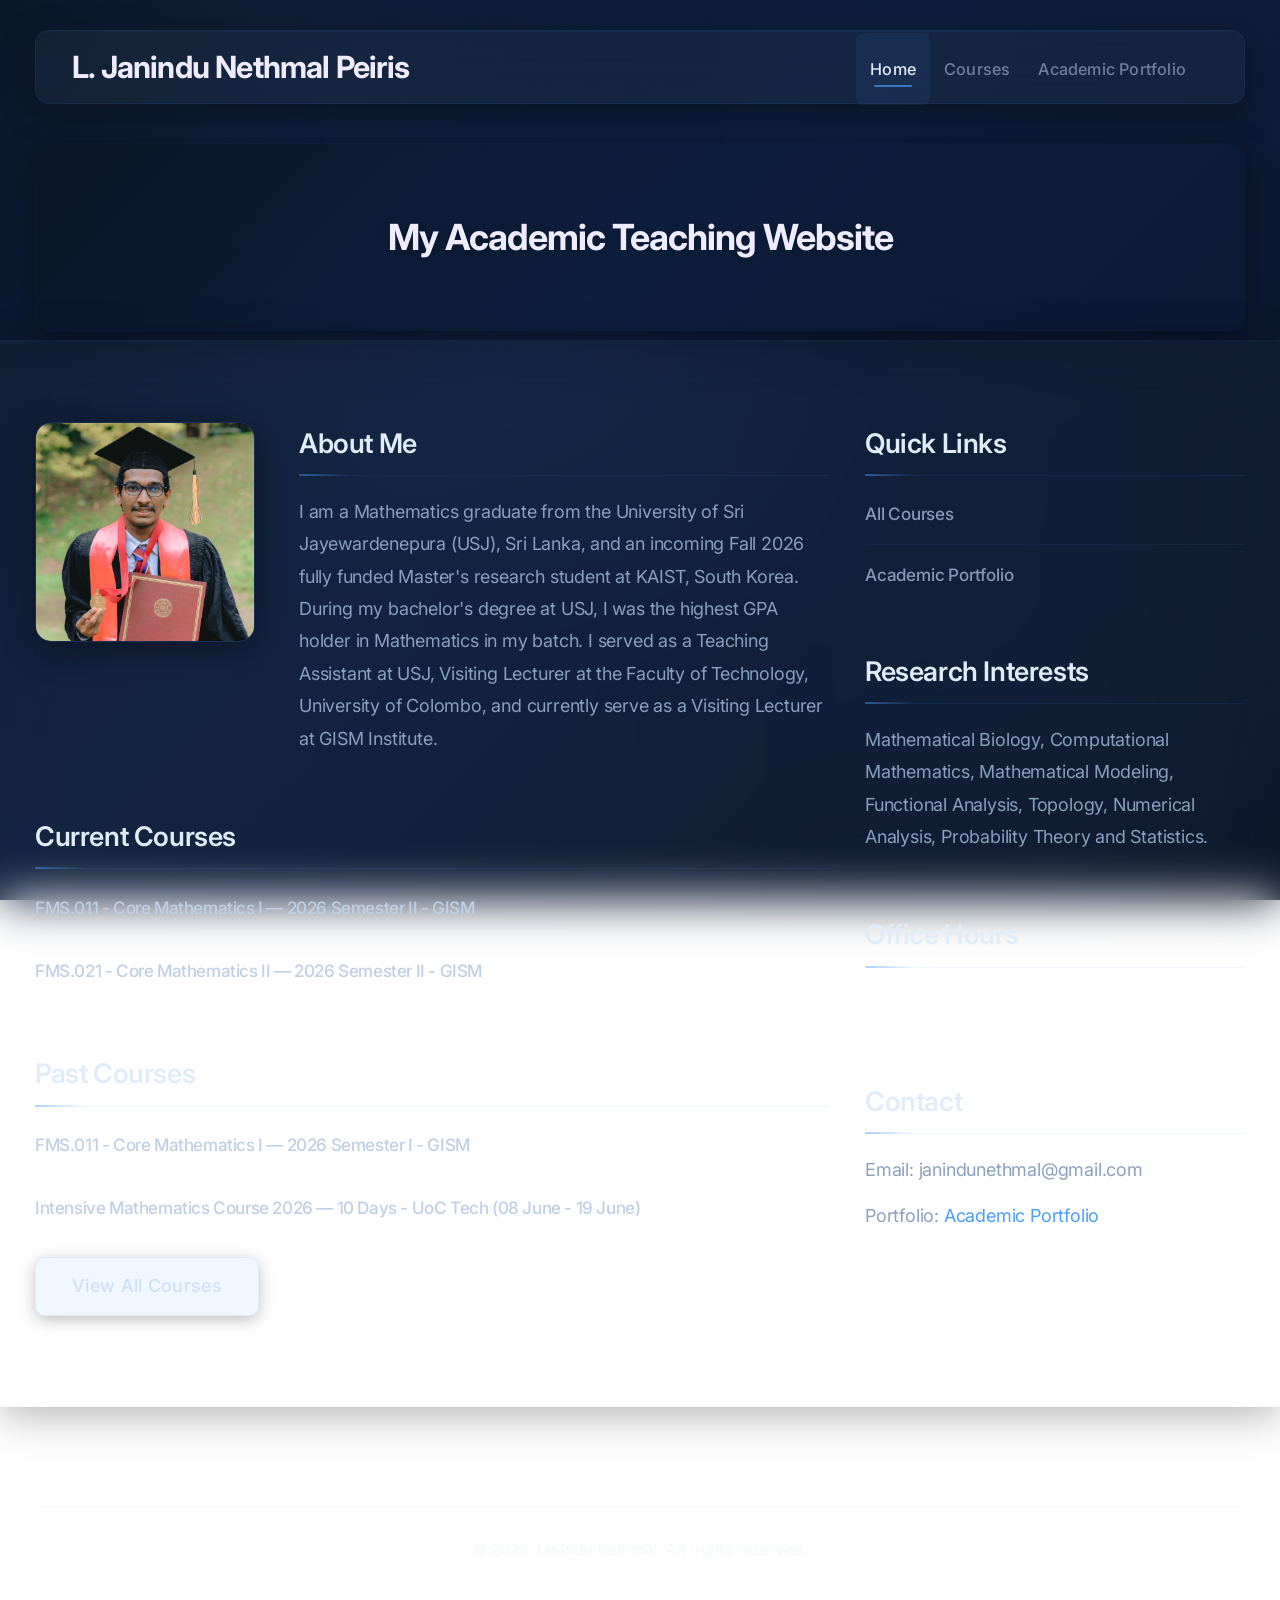
==== commit 49bf0fb3: "Update copyright notice to simplify author name" ====
--- a/index.html
+++ b/index.html
@@ -30,7 +30,7 @@
 </section>
 <section><h2>Contact</h2><p>Email: janindunethmal@gmail.com</p><p>Portfolio: <a href="https://janindunethmal.github.io/my-academic-portfolio-website/" target="_blank">Academic Portfolio</a></p></section>
 </div></div></div></div>
-<div id="footer-wrapper"><div class="container"><div class="row"><div class="col-12"><div id="copyright">&copy; 2026 L. Janindu Nethmal Peiris. All rights reserved.</div></div></div></div></div>
+<div id="footer-wrapper"><div class="container"><div class="row"><div class="col-12"><div id="copyright">&copy; 2026 Janindu Nethmal. All rights reserved.</div></div></div></div></div>
 </div>
 <script src="assets/js/jquery.min.js"></script><script src="assets/js/browser.min.js"></script><script src="assets/js/breakpoints.min.js"></script><script src="assets/js/util.js"></script><script src="assets/js/main.js"></script>
 </body>
